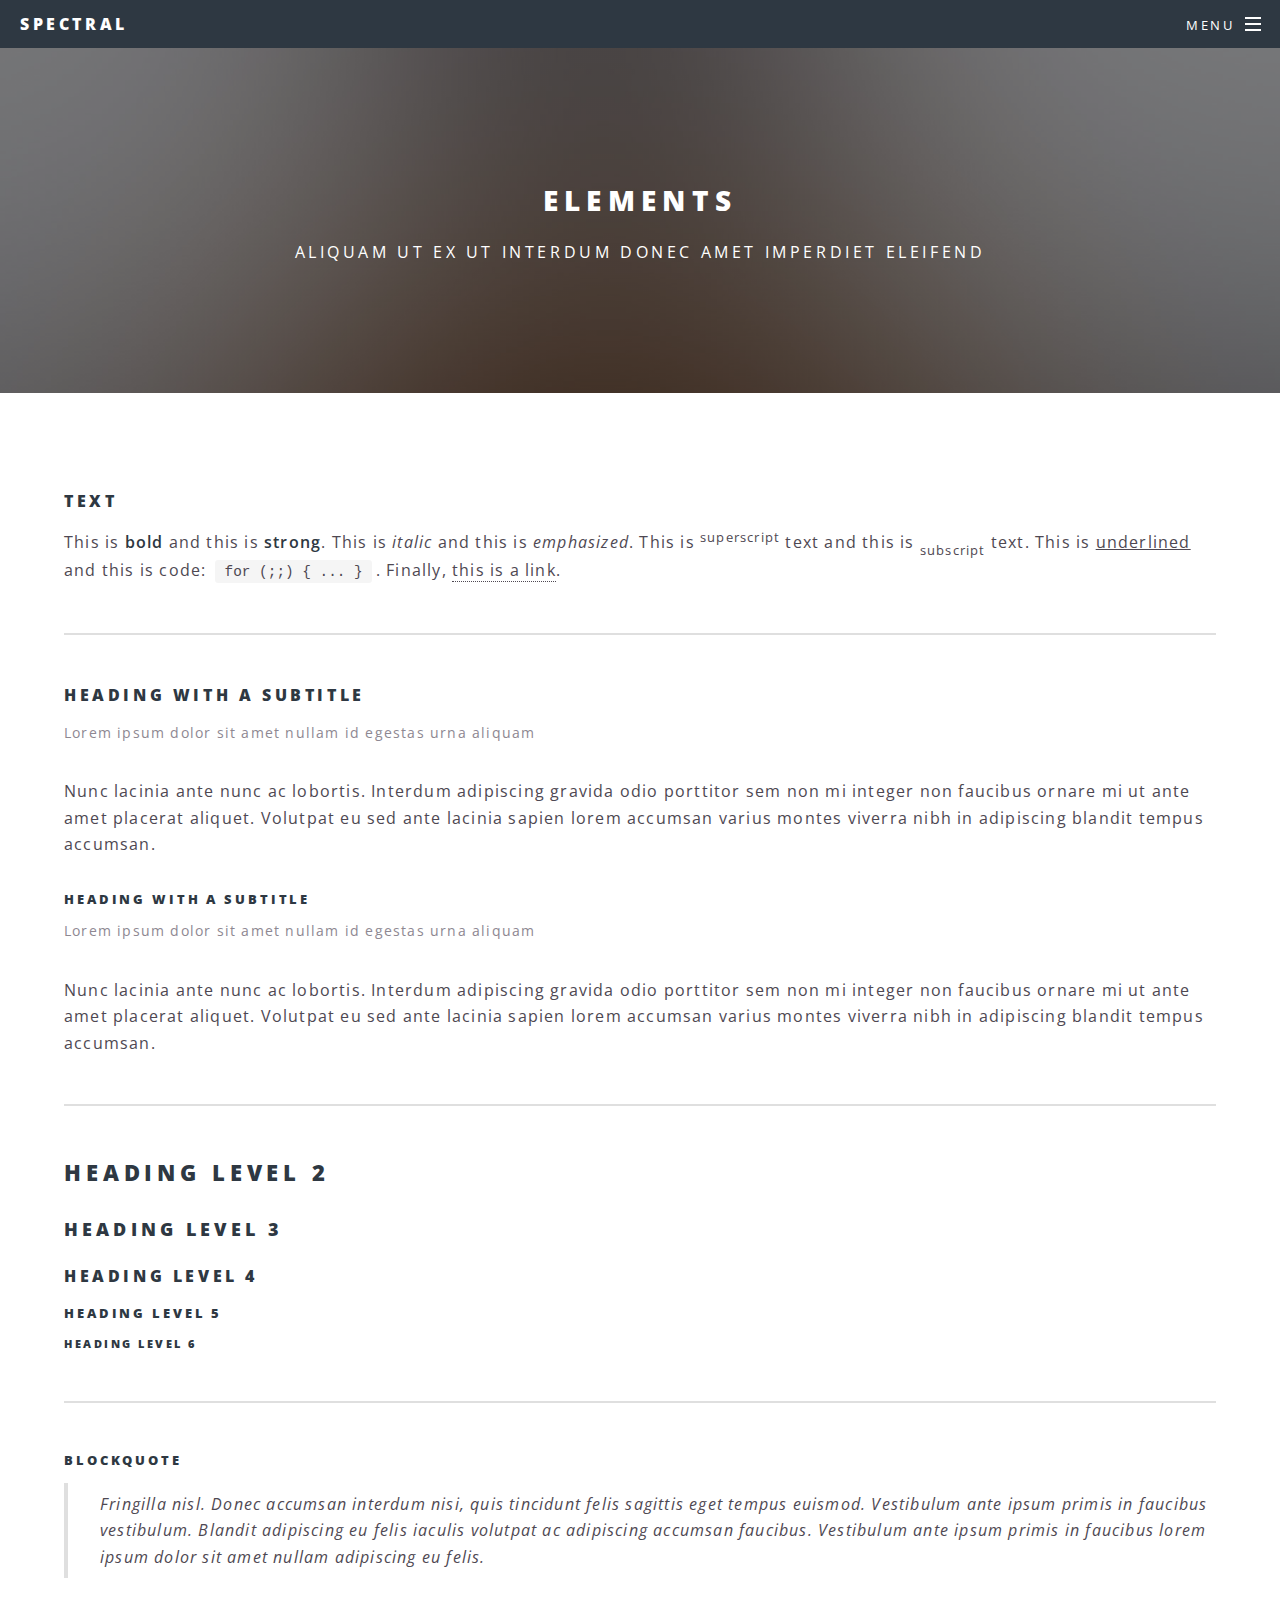
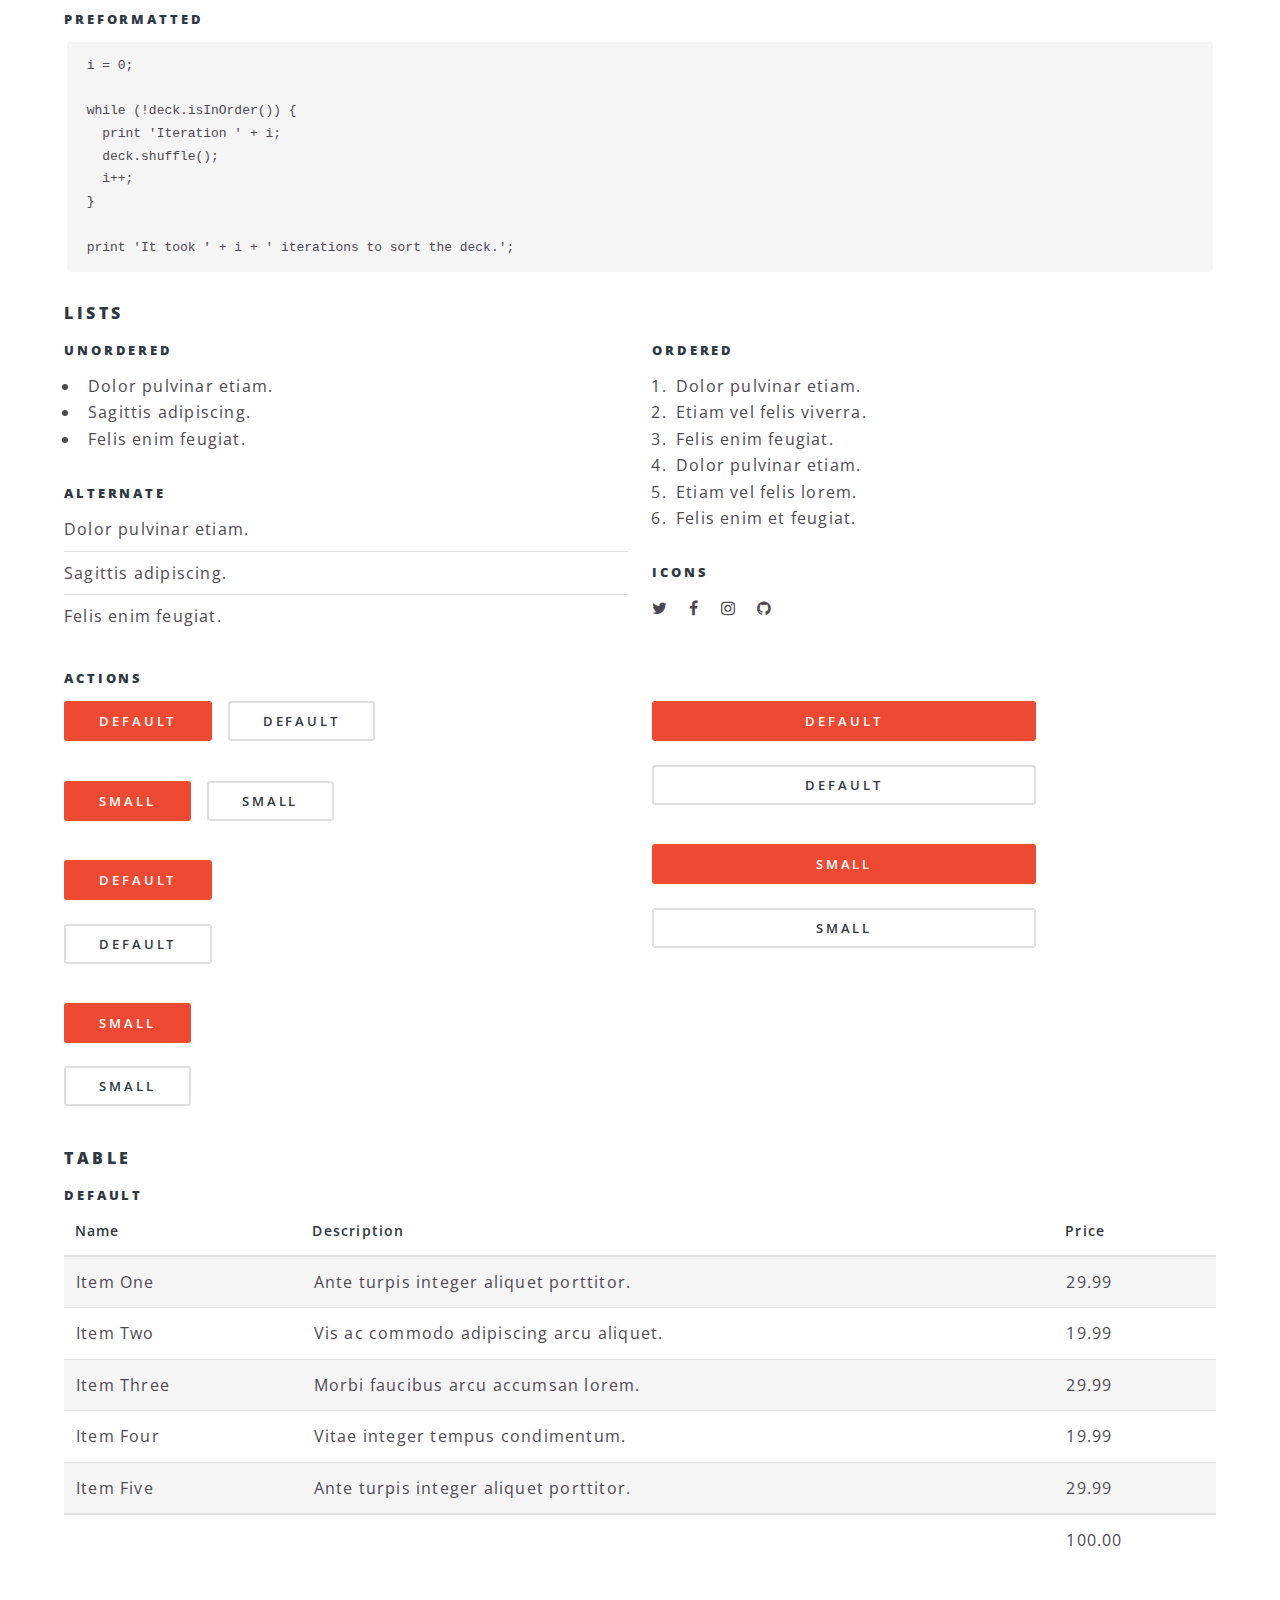
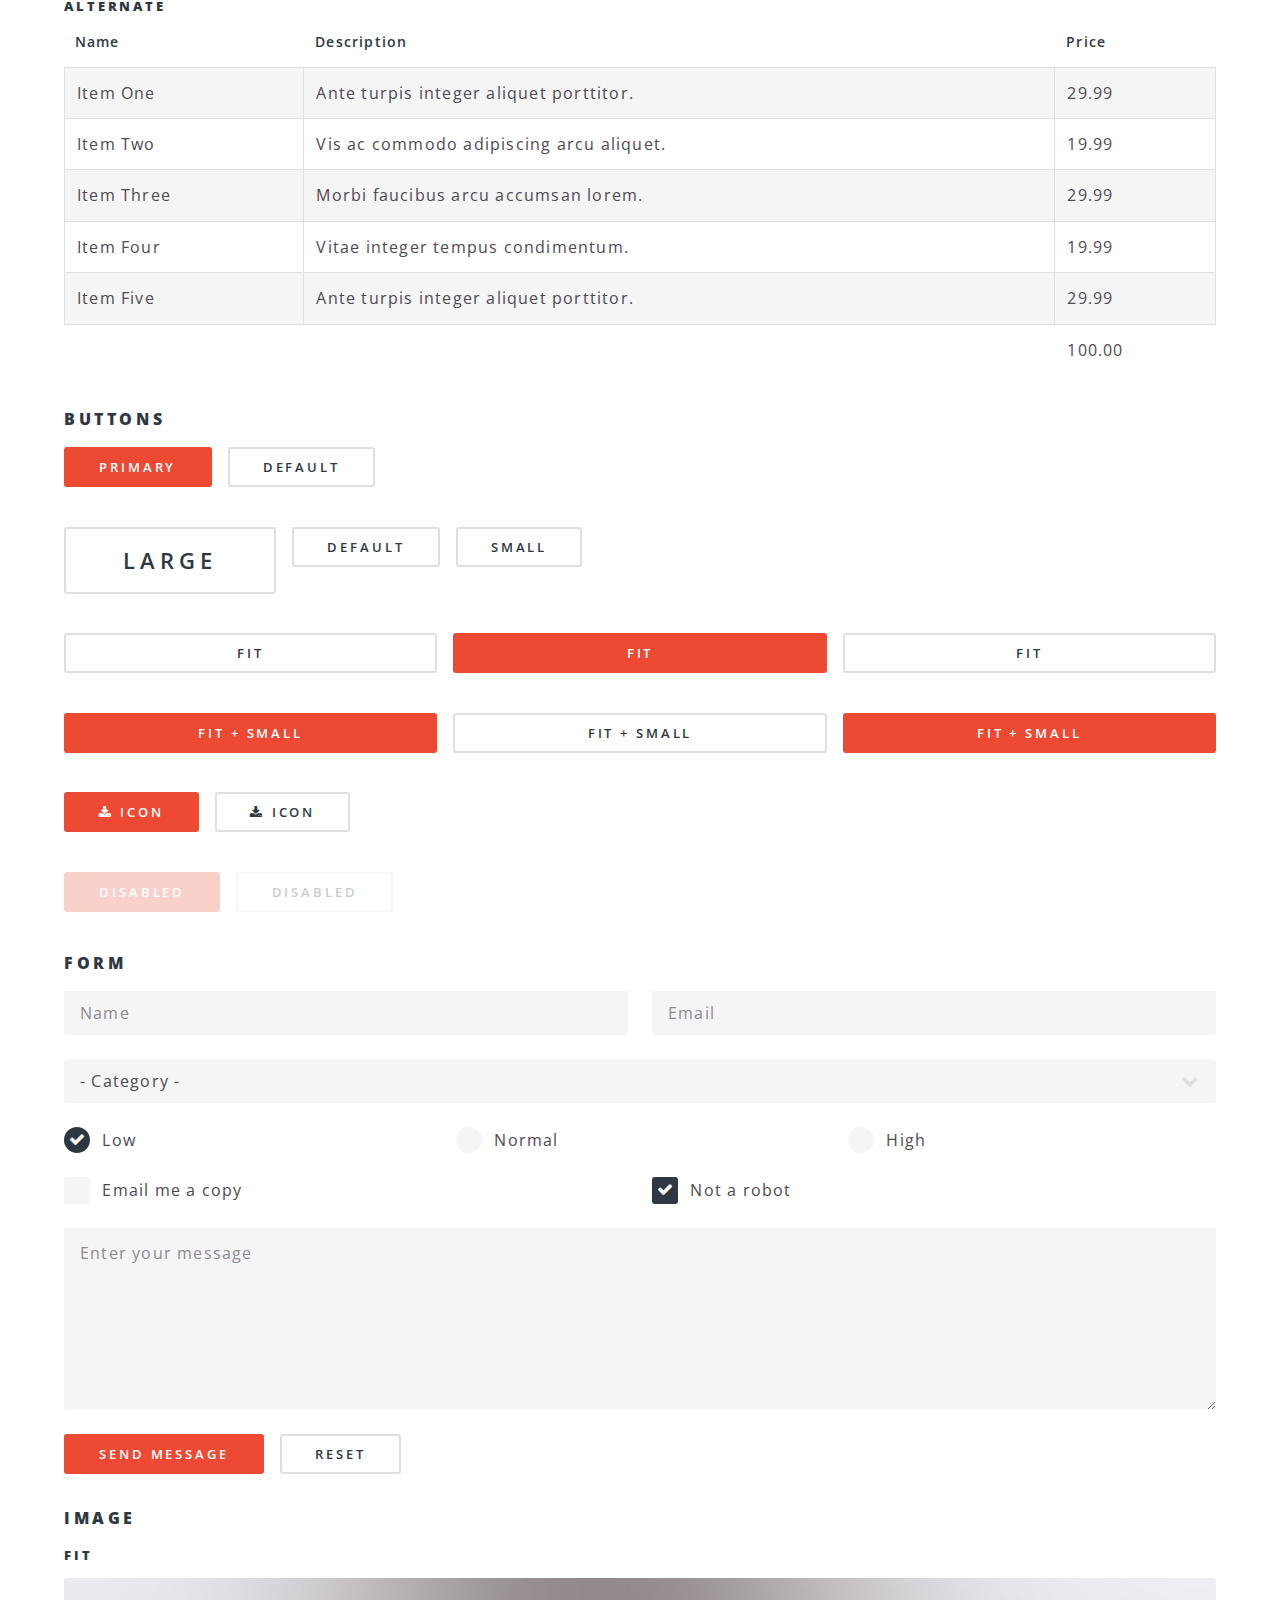
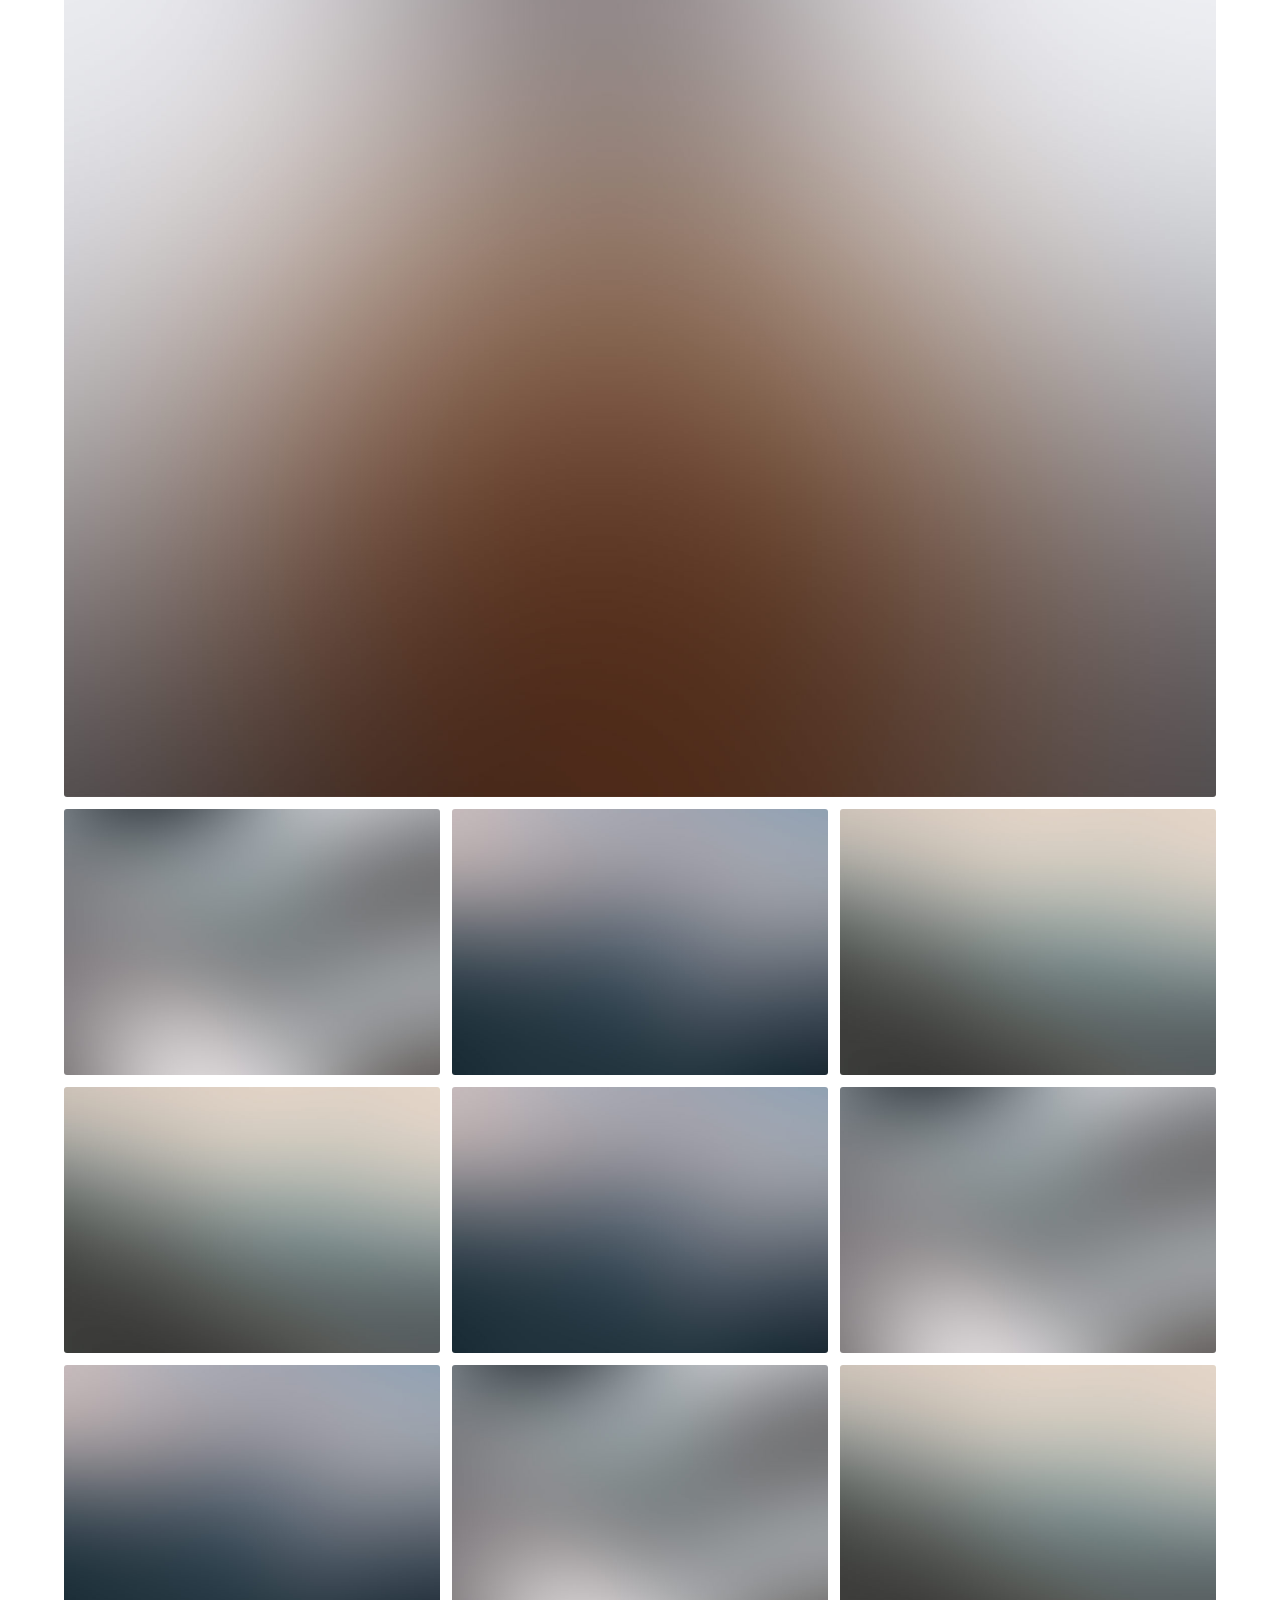
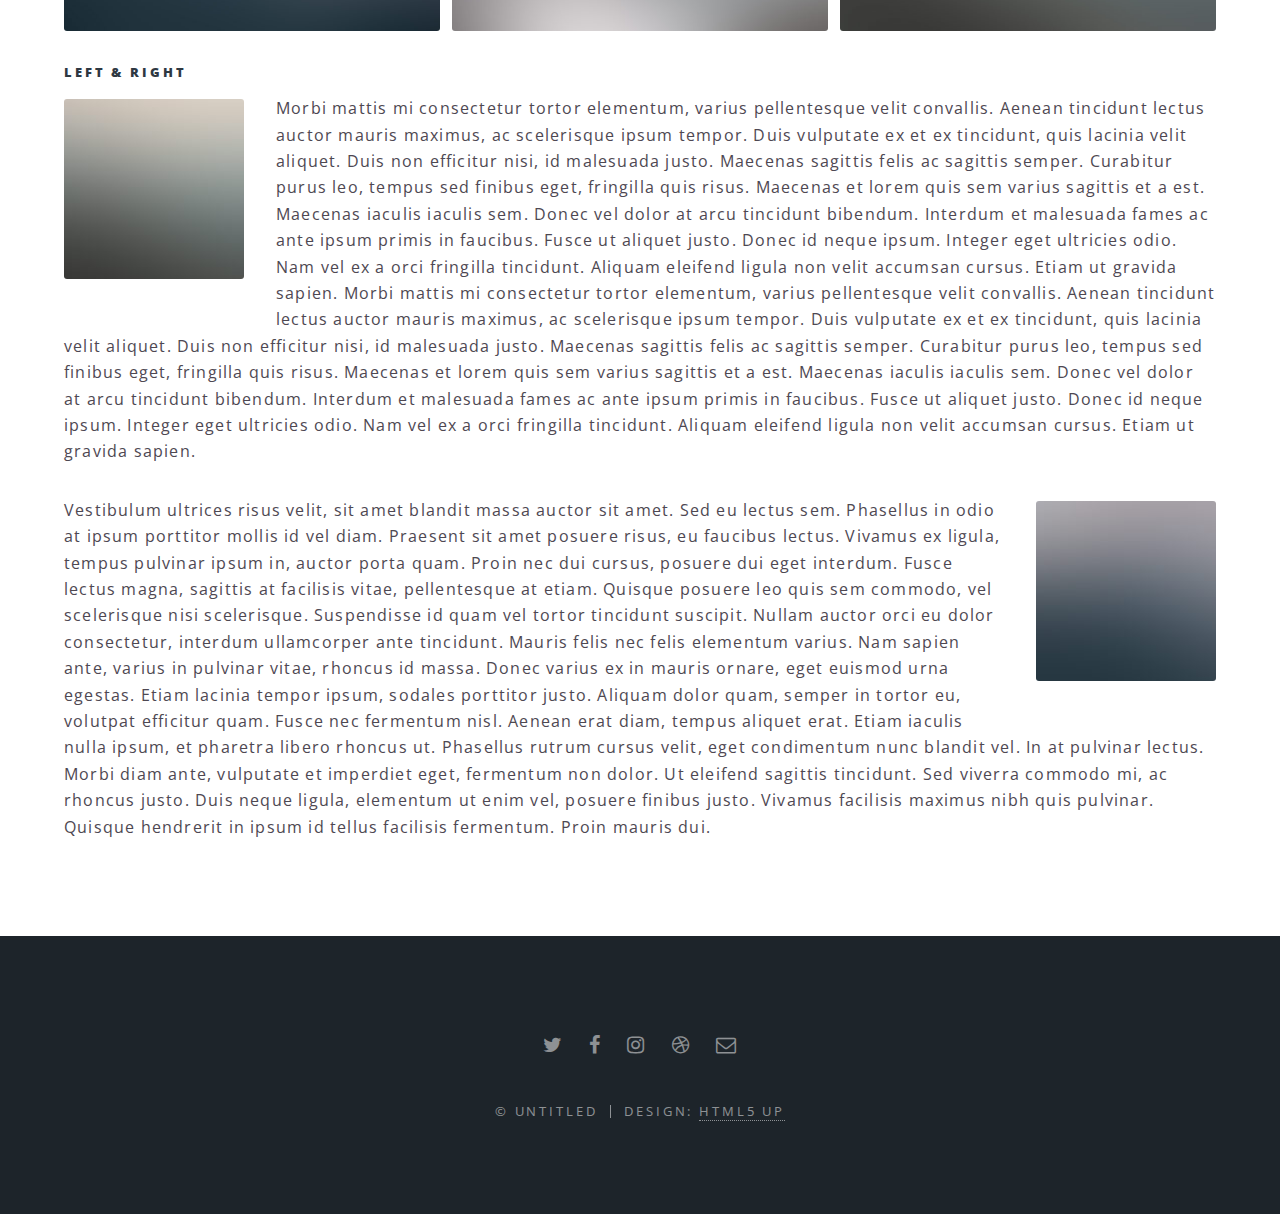
==== elements.html @ 2aa91a44 "Opened HTML with VS. Lol why did I do this" ====
<!DOCTYPE HTML>
<!--
	Spectral by HTML5 UP
	html5up.net | @ajlkn
	Free for personal and commercial use under the CCA 3.0 license (html5up.net/license)
-->
<html>
	<head>
		<title>Elements - Spectral by HTML5 UP</title>
		<meta charset="utf-8" />
		<meta name="viewport" content="width=device-width, initial-scale=1, user-scalable=no" />
		<link rel="stylesheet" href="assets/css/main.css" />
		<noscript><link rel="stylesheet" href="assets/css/noscript.css" /></noscript>
	</head>
	<body class="is-preload">

		<!-- Page Wrapper -->
			<div id="page-wrapper">

				<!-- Header -->
					<header id="header">
						<h1><a href="index.html">Spectral</a></h1>
						<nav id="nav">
							<ul>
								<li class="special">
									<a href="#menu" class="menuToggle"><span>Menu</span></a>
									<div id="menu">
										<ul>
											<li><a href="index.html">Home</a></li>
											<li><a href="generic.html">Generic</a></li>
											<li><a href="elements.html">Elements</a></li>
											<li><a href="#">Sign Up</a></li>
											<li><a href="#">Log In</a></li>
										</ul>
									</div>
								</li>
							</ul>
						</nav>
					</header>

				<!-- Main -->
					<article id="main">
						<header>
							<h2>Elements</h2>
							<p>Aliquam ut ex ut interdum donec amet imperdiet eleifend</p>
						</header>
						<section class="wrapper style5">
							<div class="inner">

								<section>
									<h4>Text</h4>
									<p>This is <b>bold</b> and this is <strong>strong</strong>. This is <i>italic</i> and this is <em>emphasized</em>.
									This is <sup>superscript</sup> text and this is <sub>subscript</sub> text.
									This is <u>underlined</u> and this is code: <code>for (;;) { ... }</code>. Finally, <a href="#">this is a link</a>.</p>
									<hr />
									<header>
										<h4>Heading with a Subtitle</h4>
										<p>Lorem ipsum dolor sit amet nullam id egestas urna aliquam</p>
									</header>
									<p>Nunc lacinia ante nunc ac lobortis. Interdum adipiscing gravida odio porttitor sem non mi integer non faucibus ornare mi ut ante amet placerat aliquet. Volutpat eu sed ante lacinia sapien lorem accumsan varius montes viverra nibh in adipiscing blandit tempus accumsan.</p>
									<header>
										<h5>Heading with a Subtitle</h5>
										<p>Lorem ipsum dolor sit amet nullam id egestas urna aliquam</p>
									</header>
									<p>Nunc lacinia ante nunc ac lobortis. Interdum adipiscing gravida odio porttitor sem non mi integer non faucibus ornare mi ut ante amet placerat aliquet. Volutpat eu sed ante lacinia sapien lorem accumsan varius montes viverra nibh in adipiscing blandit tempus accumsan.</p>
									<hr />
									<h2>Heading Level 2</h2>
									<h3>Heading Level 3</h3>
									<h4>Heading Level 4</h4>
									<h5>Heading Level 5</h5>
									<h6>Heading Level 6</h6>
									<hr />
									<h5>Blockquote</h5>
									<blockquote>Fringilla nisl. Donec accumsan interdum nisi, quis tincidunt felis sagittis eget tempus euismod. Vestibulum ante ipsum primis in faucibus vestibulum. Blandit adipiscing eu felis iaculis volutpat ac adipiscing accumsan faucibus. Vestibulum ante ipsum primis in faucibus lorem ipsum dolor sit amet nullam adipiscing eu felis.</blockquote>
									<h5>Preformatted</h5>
									<pre><code>i = 0;

while (!deck.isInOrder()) {
  print 'Iteration ' + i;
  deck.shuffle();
  i++;
}

print 'It took ' + i + ' iterations to sort the deck.';</code></pre>
								</section>

								<section>
									<h4>Lists</h4>
									<div class="row">
										<div class="col-6 col-12-medium">
											<h5>Unordered</h5>
											<ul>
												<li>Dolor pulvinar etiam.</li>
												<li>Sagittis adipiscing.</li>
												<li>Felis enim feugiat.</li>
											</ul>
											<h5>Alternate</h5>
											<ul class="alt">
												<li>Dolor pulvinar etiam.</li>
												<li>Sagittis adipiscing.</li>
												<li>Felis enim feugiat.</li>
											</ul>
										</div>
										<div class="col-6 col-12-medium">
											<h5>Ordered</h5>
											<ol>
												<li>Dolor pulvinar etiam.</li>
												<li>Etiam vel felis viverra.</li>
												<li>Felis enim feugiat.</li>
												<li>Dolor pulvinar etiam.</li>
												<li>Etiam vel felis lorem.</li>
												<li>Felis enim et feugiat.</li>
											</ol>
											<h5>Icons</h5>
											<ul class="icons">
												<li><a href="#" class="icon fa-twitter"><span class="label">Twitter</span></a></li>
												<li><a href="#" class="icon fa-facebook"><span class="label">Facebook</span></a></li>
												<li><a href="#" class="icon fa-instagram"><span class="label">Instagram</span></a></li>
												<li><a href="#" class="icon fa-github"><span class="label">Github</span></a></li>
											</ul>
										</div>
									</div>
									<h5>Actions</h5>
									<div class="row">
										<div class="col-6 col-12-medium">
											<ul class="actions">
												<li><a href="#" class="button primary">Default</a></li>
												<li><a href="#" class="button">Default</a></li>
											</ul>
											<ul class="actions small">
												<li><a href="#" class="button primary small">Small</a></li>
												<li><a href="#" class="button small">Small</a></li>
											</ul>
											<ul class="actions stacked">
												<li><a href="#" class="button primary">Default</a></li>
												<li><a href="#" class="button">Default</a></li>
											</ul>
											<ul class="actions stacked">
												<li><a href="#" class="button primary small">Small</a></li>
												<li><a href="#" class="button small">Small</a></li>
											</ul>
										</div>
										<div class="col-6 col-12-medium">
											<ul class="actions stacked">
												<li><a href="#" class="button primary fit">Default</a></li>
												<li><a href="#" class="button fit">Default</a></li>
											</ul>
											<ul class="actions stacked">
												<li><a href="#" class="button primary small fit">Small</a></li>
												<li><a href="#" class="button small fit">Small</a></li>
											</ul>
										</div>
									</div>
								</section>

								<section>
									<h4>Table</h4>
									<h5>Default</h5>
									<div class="table-wrapper">
										<table>
											<thead>
												<tr>
													<th>Name</th>
													<th>Description</th>
													<th>Price</th>
												</tr>
											</thead>
											<tbody>
												<tr>
													<td>Item One</td>
													<td>Ante turpis integer aliquet porttitor.</td>
													<td>29.99</td>
												</tr>
												<tr>
													<td>Item Two</td>
													<td>Vis ac commodo adipiscing arcu aliquet.</td>
													<td>19.99</td>
												</tr>
												<tr>
													<td>Item Three</td>
													<td> Morbi faucibus arcu accumsan lorem.</td>
													<td>29.99</td>
												</tr>
												<tr>
													<td>Item Four</td>
													<td>Vitae integer tempus condimentum.</td>
													<td>19.99</td>
												</tr>
												<tr>
													<td>Item Five</td>
													<td>Ante turpis integer aliquet porttitor.</td>
													<td>29.99</td>
												</tr>
											</tbody>
											<tfoot>
												<tr>
													<td colspan="2"></td>
													<td>100.00</td>
												</tr>
											</tfoot>
										</table>
									</div>

									<h5>Alternate</h5>
									<div class="table-wrapper">
										<table class="alt">
											<thead>
												<tr>
													<th>Name</th>
													<th>Description</th>
													<th>Price</th>
												</tr>
											</thead>
											<tbody>
												<tr>
													<td>Item One</td>
													<td>Ante turpis integer aliquet porttitor.</td>
													<td>29.99</td>
												</tr>
												<tr>
													<td>Item Two</td>
													<td>Vis ac commodo adipiscing arcu aliquet.</td>
													<td>19.99</td>
												</tr>
												<tr>
													<td>Item Three</td>
													<td> Morbi faucibus arcu accumsan lorem.</td>
													<td>29.99</td>
												</tr>
												<tr>
													<td>Item Four</td>
													<td>Vitae integer tempus condimentum.</td>
													<td>19.99</td>
												</tr>
												<tr>
													<td>Item Five</td>
													<td>Ante turpis integer aliquet porttitor.</td>
													<td>29.99</td>
												</tr>
											</tbody>
											<tfoot>
												<tr>
													<td colspan="2"></td>
													<td>100.00</td>
												</tr>
											</tfoot>
										</table>
									</div>
								</section>

								<section>
									<h4>Buttons</h4>
									<ul class="actions">
										<li><a href="#" class="button primary">Primary</a></li>
										<li><a href="#" class="button">Default</a></li>
									</ul>
									<ul class="actions">
										<li><a href="#" class="button large">Large</a></li>
										<li><a href="#" class="button">Default</a></li>
										<li><a href="#" class="button small">Small</a></li>
									</ul>
									<ul class="actions fit">
										<li><a href="#" class="button fit">Fit</a></li>
										<li><a href="#" class="button primary fit">Fit</a></li>
										<li><a href="#" class="button fit">Fit</a></li>
									</ul>
									<ul class="actions fit small">
										<li><a href="#" class="button primary fit small">Fit + Small</a></li>
										<li><a href="#" class="button fit small">Fit + Small</a></li>
										<li><a href="#" class="button primary fit small">Fit + Small</a></li>
									</ul>
									<ul class="actions">
										<li><a href="#" class="button primary icon fa-download">Icon</a></li>
										<li><a href="#" class="button icon fa-download">Icon</a></li>
									</ul>
									<ul class="actions">
										<li><span class="button primary disabled">Disabled</span></li>
										<li><span class="button disabled">Disabled</span></li>
									</ul>
								</section>

								<section>
									<h4>Form</h4>
									<form method="post" action="#">
										<div class="row gtr-uniform">
											<div class="col-6 col-12-xsmall">
												<input type="text" name="demo-name" id="demo-name" value="" placeholder="Name" />
											</div>
											<div class="col-6 col-12-xsmall">
												<input type="email" name="demo-email" id="demo-email" value="" placeholder="Email" />
											</div>
											<div class="col-12">
												<select name="demo-category" id="demo-category">
													<option value="">- Category -</option>
													<option value="1">Manufacturing</option>
													<option value="1">Shipping</option>
													<option value="1">Administration</option>
													<option value="1">Human Resources</option>
												</select>
											</div>
											<div class="col-4 col-12-small">
												<input type="radio" id="demo-priority-low" name="demo-priority" checked>
												<label for="demo-priority-low">Low</label>
											</div>
											<div class="col-4 col-12-small">
												<input type="radio" id="demo-priority-normal" name="demo-priority">
												<label for="demo-priority-normal">Normal</label>
											</div>
											<div class="col-4 col-12-small">
												<input type="radio" id="demo-priority-high" name="demo-priority">
												<label for="demo-priority-high">High</label>
											</div>
											<div class="col-6 col-12-small">
												<input type="checkbox" id="demo-copy" name="demo-copy">
												<label for="demo-copy">Email me a copy</label>
											</div>
											<div class="col-6 col-12-small">
												<input type="checkbox" id="demo-human" name="demo-human" checked>
												<label for="demo-human">Not a robot</label>
											</div>
											<div class="col-12">
												<textarea name="demo-message" id="demo-message" placeholder="Enter your message" rows="6"></textarea>
											</div>
											<div class="col-12">
												<ul class="actions">
													<li><input type="submit" value="Send Message" class="primary" /></li>
													<li><input type="reset" value="Reset" /></li>
												</ul>
											</div>
										</div>
									</form>
								</section>

								<section>
									<h4>Image</h4>
									<h5>Fit</h5>
									<div class="box alt">
										<div class="row gtr-50 gtr-uniform">
											<div class="col-12"><span class="image fit"><img src="images/banner.jpg" alt="" /></span></div>
											<div class="col-4"><span class="image fit"><img src="images/pic01.jpg" alt="" /></span></div>
											<div class="col-4"><span class="image fit"><img src="images/pic02.jpg" alt="" /></span></div>
											<div class="col-4"><span class="image fit"><img src="images/pic03.jpg" alt="" /></span></div>
											<div class="col-4"><span class="image fit"><img src="images/pic03.jpg" alt="" /></span></div>
											<div class="col-4"><span class="image fit"><img src="images/pic02.jpg" alt="" /></span></div>
											<div class="col-4"><span class="image fit"><img src="images/pic01.jpg" alt="" /></span></div>
											<div class="col-4"><span class="image fit"><img src="images/pic02.jpg" alt="" /></span></div>
											<div class="col-4"><span class="image fit"><img src="images/pic01.jpg" alt="" /></span></div>
											<div class="col-4"><span class="image fit"><img src="images/pic03.jpg" alt="" /></span></div>
										</div>
									</div>
									<h5>Left &amp; Right</h5>
									<p><span class="image left"><img src="images/pic04.jpg" alt="" /></span>Morbi mattis mi consectetur tortor elementum, varius pellentesque velit convallis. Aenean tincidunt lectus auctor mauris maximus, ac scelerisque ipsum tempor. Duis vulputate ex et ex tincidunt, quis lacinia velit aliquet. Duis non efficitur nisi, id malesuada justo. Maecenas sagittis felis ac sagittis semper. Curabitur purus leo, tempus sed finibus eget, fringilla quis risus. Maecenas et lorem quis sem varius sagittis et a est. Maecenas iaculis iaculis sem. Donec vel dolor at arcu tincidunt bibendum. Interdum et malesuada fames ac ante ipsum primis in faucibus. Fusce ut aliquet justo. Donec id neque ipsum. Integer eget ultricies odio. Nam vel ex a orci fringilla tincidunt. Aliquam eleifend ligula non velit accumsan cursus. Etiam ut gravida sapien. Morbi mattis mi consectetur tortor elementum, varius pellentesque velit convallis. Aenean tincidunt lectus auctor mauris maximus, ac scelerisque ipsum tempor. Duis vulputate ex et ex tincidunt, quis lacinia velit aliquet. Duis non efficitur nisi, id malesuada justo. Maecenas sagittis felis ac sagittis semper. Curabitur purus leo, tempus sed finibus eget, fringilla quis risus. Maecenas et lorem quis sem varius sagittis et a est. Maecenas iaculis iaculis sem. Donec vel dolor at arcu tincidunt bibendum. Interdum et malesuada fames ac ante ipsum primis in faucibus. Fusce ut aliquet justo. Donec id neque ipsum. Integer eget ultricies odio. Nam vel ex a orci fringilla tincidunt. Aliquam eleifend ligula non velit accumsan cursus. Etiam ut gravida sapien.</p>
									<p><span class="image right"><img src="images/pic05.jpg" alt="" /></span>Vestibulum ultrices risus velit, sit amet blandit massa auctor sit amet. Sed eu lectus sem. Phasellus in odio at ipsum porttitor mollis id vel diam. Praesent sit amet posuere risus, eu faucibus lectus. Vivamus ex ligula, tempus pulvinar ipsum in, auctor porta quam. Proin nec dui cursus, posuere dui eget interdum. Fusce lectus magna, sagittis at facilisis vitae, pellentesque at etiam. Quisque posuere leo quis sem commodo, vel scelerisque nisi scelerisque. Suspendisse id quam vel tortor tincidunt suscipit. Nullam auctor orci eu dolor consectetur, interdum ullamcorper ante tincidunt. Mauris felis nec felis elementum varius. Nam sapien ante, varius in pulvinar vitae, rhoncus id massa. Donec varius ex in mauris ornare, eget euismod urna egestas. Etiam lacinia tempor ipsum, sodales porttitor justo. Aliquam dolor quam, semper in tortor eu, volutpat efficitur quam. Fusce nec fermentum nisl. Aenean erat diam, tempus aliquet erat. Etiam iaculis nulla ipsum, et pharetra libero rhoncus ut. Phasellus rutrum cursus velit, eget condimentum nunc blandit vel. In at pulvinar lectus. Morbi diam ante, vulputate et imperdiet eget, fermentum non dolor. Ut eleifend sagittis tincidunt. Sed viverra commodo mi, ac rhoncus justo. Duis neque ligula, elementum ut enim vel, posuere finibus justo. Vivamus facilisis maximus nibh quis pulvinar. Quisque hendrerit in ipsum id tellus facilisis fermentum. Proin mauris dui.</p>
								</section>

							</div>
						</section>
					</article>

				<!-- Footer -->
					<footer id="footer">
						<ul class="icons">
							<li><a href="#" class="icon fa-twitter"><span class="label">Twitter</span></a></li>
							<li><a href="#" class="icon fa-facebook"><span class="label">Facebook</span></a></li>
							<li><a href="#" class="icon fa-instagram"><span class="label">Instagram</span></a></li>
							<li><a href="#" class="icon fa-dribbble"><span class="label">Dribbble</span></a></li>
							<li><a href="#" class="icon fa-envelope-o"><span class="label">Email</span></a></li>
						</ul>
						<ul class="copyright">
							<li>&copy; Untitled</li><li>Design: <a href="http://html5up.net">HTML5 UP</a></li>
						</ul>
					</footer>

			</div>

		<!-- Scripts -->
			<script src="assets/js/jquery.min.js"></script>
			<script src="assets/js/jquery.scrollex.min.js"></script>
			<script src="assets/js/jquery.scrolly.min.js"></script>
			<script src="assets/js/browser.min.js"></script>
			<script src="assets/js/breakpoints.min.js"></script>
			<script src="assets/js/util.js"></script>
			<script src="assets/js/main.js"></script>

	</body>
</html>
---- assets/css/main.css ----
@import url(font-awesome.min.css);
@import url("https://fonts.googleapis.com/css?family=Open+Sans:400,400italic,600,600italic,800,800italic");

/*
	Spectral by HTML5 UP
	html5up.net | @ajlkn
	Free for personal and commercial use under the CCA 3.0 license (html5up.net/license)
*/

html, body, div, span, applet, object,
iframe, h1, h2, h3, h4, h5, h6, p, blockquote,
pre, a, abbr, acronym, address, big, cite,
code, del, dfn, em, img, ins, kbd, q, s, samp,
small, strike, strong, sub, sup, tt, var, b,
u, i, center, dl, dt, dd, ol, ul, li, fieldset,
form, label, legend, table, caption, tbody,
tfoot, thead, tr, th, td, article, aside,
canvas, details, embed, figure, figcaption,
footer, header, hgroup, menu, nav, output, ruby,
section, summary, time, mark, audio, video {
	margin: 0;
	padding: 0;
	border: 0;
	font-size: 100%;
	font: inherit;
	vertical-align: baseline;}

article, aside, details, figcaption, figure,
footer, header, hgroup, menu, nav, section {
	display: block;}

body {
	line-height: 1;
}

ol, ul {
	list-style: none;
}

blockquote, q {
	quotes: none;
}

	blockquote:before, blockquote:after, q:before, q:after {
		content: '';
		content: none;
	}

table {
	border-collapse: collapse;
	border-spacing: 0;
}

body {
	-webkit-text-size-adjust: none;
}

mark {
	background-color: transparent;
	color: inherit;
}

input::-moz-focus-inner {
	border: 0;
	padding: 0;
}

input, select, textarea {
	-moz-appearance: none;
	-webkit-appearance: none;
	-ms-appearance: none;
	appearance: none;
}

/* Basic */

	@-ms-viewport {
		width: device-width;
	}

	html {
		box-sizing: border-box;
	}

	*, *:before, *:after {
		box-sizing: inherit;
	}

	body {
		background: #2e3842;
	}

		body.is-preload *, body.is-preload *:before, body.is-preload *:after {
			-moz-animation: none !important;
			-webkit-animation: none !important;
			-ms-animation: none !important;
			animation: none !important;
			-moz-transition: none !important;
			-webkit-transition: none !important;
			-ms-transition: none !important;
			transition: none !important;
		}

	body, input, select, textarea {
		color: #fff;
		font-family: "Open Sans", Helvetica, sans-serif;
		font-size: 15pt;
		font-weight: 400;
		letter-spacing: 0.075em;
		line-height: 1.65em;
	}

		@media screen and (max-width: 1680px) {

			body, input, select, textarea {
				font-size: 13pt;
			}

		}

		@media screen and (max-width: 1280px) {

			body, input, select, textarea {
				font-size: 12pt;
			}

		}

		@media screen and (max-width: 736px) {

			body, input, select, textarea {
				font-size: 11pt;
				letter-spacing: 0.0375em;
			}

		}

	a {
		-moz-transition: color 0.2s ease, border-bottom-color 0.2s ease;
		-webkit-transition: color 0.2s ease, border-bottom-color 0.2s ease;
		-ms-transition: color 0.2s ease, border-bottom-color 0.2s ease;
		transition: color 0.2s ease, border-bottom-color 0.2s ease;
		border-bottom: dotted 1px;
		color: inherit;
		text-decoration: none;
	}

		a:hover {
			border-bottom-color: transparent;
		}

	strong, b {
		color: #fff;
		font-weight: 600;
	}

	em, i {
		font-style: italic;
	}

	p {
		margin: 0 0 2em 0;
	}

	h1, h2, h3, h4, h5, h6 {
		color: #fff;
		font-weight: 800;
		letter-spacing: 0.225em;
		line-height: 1em;
		margin: 0 0 1em 0;
		text-transform: uppercase;
	}

		h1 a, h2 a, h3 a, h4 a, h5 a, h6 a {
			color: inherit;
			text-decoration: none;
		}

	h2 {
		font-size: 1.35em;
		line-height: 1.75em;
	}

		@media screen and (max-width: 736px) {

			h2 {
				font-size: 1.1em;
				line-height: 1.65em;
			}

		}

	h3 {
		font-size: 1.15em;
		line-height: 1.75em;
	}

		@media screen and (max-width: 736px) {

			h3 {
				font-size: 1em;
				line-height: 1.65em;
			}

		}

	h4 {
		font-size: 1em;
		line-height: 1.5em;
	}

	h5 {
		font-size: 0.8em;
		line-height: 1.5em;
	}

	h6 {
		font-size: 0.7em;
		line-height: 1.5em;
	}

	sub {
		font-size: 0.8em;
		position: relative;
		top: 0.5em;
	}

	sup {
		font-size: 0.8em;
		position: relative;
		top: -0.5em;
	}

	hr {
		border: 0;
		border-bottom: solid 2px #fff;
		margin: 3em 0;
	}

		hr.major {
			margin: 4.5em 0;
		}

	blockquote {
		border-left: solid 4px #fff;
		font-style: italic;
		margin: 0 0 2em 0;
		padding: 0.5em 0 0.5em 2em;
	}

	code {
		background: rgba(144, 144, 144, 0.25);
		border-radius: 3px;
		font-family: "Courier New", monospace;
		font-size: 0.9em;
		letter-spacing: 0;
		margin: 0 0.25em;
		padding: 0.25em 0.65em;
	}

	pre {
		-webkit-overflow-scrolling: touch;
		font-family: "Courier New", monospace;
		font-size: 0.9em;
		margin: 0 0 2em 0;
	}

		pre code {
			display: block;
			line-height: 1.75em;
			padding: 1em 1.5em;
			overflow-x: auto;
		}

	.align-left {
		text-align: left;
	}

	.align-center {
		text-align: center;
	}

	.align-right {
		text-align: right;
	}

/* Row */

	.row {
		display: flex;
		flex-wrap: wrap;
		box-sizing: border-box;
		align-items: stretch;
	}

		.row > * {
			box-sizing: border-box;
		}

		.row.gtr-uniform > * > :last-child {
			margin-bottom: 0;
		}

		.row.aln-left {
			justify-content: flex-start;
		}

		.row.aln-center {
			justify-content: center;
		}

		.row.aln-right {
			justify-content: flex-end;
		}

		.row.aln-top {
			align-items: flex-start;
		}

		.row.aln-middle {
			align-items: center;
		}

		.row.aln-bottom {
			align-items: flex-end;
		}

		.row > .imp {
			order: -1;
		}

		.row > .col-1 {
			width: 8.3333333333%;
		}

		.row > .off-1 {
			margin-left: 8.3333333333%;
		}

		.row > .col-2 {
			width: 16.6666666667%;
		}

		.row > .off-2 {
			margin-left: 16.6666666667%;
		}

		.row > .col-3 {
			width: 25%;
		}

		.row > .off-3 {
			margin-left: 25%;
		}

		.row > .col-4 {
			width: 33.3333333333%;
		}

		.row > .off-4 {
			margin-left: 33.3333333333%;
		}

		.row > .col-5 {
			width: 41.6666666667%;
		}

		.row > .off-5 {
			margin-left: 41.6666666667%;
		}

		.row > .col-6 {
			width: 50%;
		}

		.row > .off-6 {
			margin-left: 50%;
		}

		.row > .col-7 {
			width: 58.3333333333%;
		}

		.row > .off-7 {
			margin-left: 58.3333333333%;
		}

		.row > .col-8 {
			width: 66.6666666667%;
		}

		.row > .off-8 {
			margin-left: 66.6666666667%;
		}

		.row > .col-9 {
			width: 75%;
		}

		.row > .off-9 {
			margin-left: 75%;
		}

		.row > .col-10 {
			width: 83.3333333333%;
		}

		.row > .off-10 {
			margin-left: 83.3333333333%;
		}

		.row > .col-11 {
			width: 91.6666666667%;
		}

		.row > .off-11 {
			margin-left: 91.6666666667%;
		}

		.row > .col-12 {
			width: 100%;
		}

		.row > .off-12 {
			margin-left: 100%;
		}

		.row.gtr-0 {
			margin-top: 0;
			margin-left: 0em;
		}

			.row.gtr-0 > * {
				padding: 0 0 0 0em;
			}

			.row.gtr-0.gtr-uniform {
				margin-top: 0em;
			}

				.row.gtr-0.gtr-uniform > * {
					padding-top: 0em;
				}

		.row.gtr-25 {
			margin-top: 0;
			margin-left: -0.375em;
		}

			.row.gtr-25 > * {
				padding: 0 0 0 0.375em;
			}

			.row.gtr-25.gtr-uniform {
				margin-top: -0.375em;
			}

				.row.gtr-25.gtr-uniform > * {
					padding-top: 0.375em;
				}

		.row.gtr-50 {
			margin-top: 0;
			margin-left: -0.75em;
		}

			.row.gtr-50 > * {
				padding: 0 0 0 0.75em;
			}

			.row.gtr-50.gtr-uniform {
				margin-top: -0.75em;
			}

				.row.gtr-50.gtr-uniform > * {
					padding-top: 0.75em;
				}

		.row {
			margin-top: 0;
			margin-left: -1.5em;
		}

			.row > * {
				padding: 0 0 0 1.5em;
			}

			.row.gtr-uniform {
				margin-top: -1.5em;
			}

				.row.gtr-uniform > * {
					padding-top: 1.5em;
				}

		.row.gtr-150 {
			margin-top: 0;
			margin-left: -2.25em;
		}

			.row.gtr-150 > * {
				padding: 0 0 0 2.25em;
			}

			.row.gtr-150.gtr-uniform {
				margin-top: -2.25em;
			}

				.row.gtr-150.gtr-uniform > * {
					padding-top: 2.25em;
				}

		.row.gtr-200 {
			margin-top: 0;
			margin-left: -3em;
		}

			.row.gtr-200 > * {
				padding: 0 0 0 3em;
			}

			.row.gtr-200.gtr-uniform {
				margin-top: -3em;
			}

				.row.gtr-200.gtr-uniform > * {
					padding-top: 3em;
				}

		@media screen and (max-width: 1680px) {

			.row {
				display: flex;
				flex-wrap: wrap;
				box-sizing: border-box;
				align-items: stretch;
			}

				.row > * {
					box-sizing: border-box;
				}

				.row.gtr-uniform > * > :last-child {
					margin-bottom: 0;
				}

				.row.aln-left {
					justify-content: flex-start;
				}

				.row.aln-center {
					justify-content: center;
				}

				.row.aln-right {
					justify-content: flex-end;
				}

				.row.aln-top {
					align-items: flex-start;
				}

				.row.aln-middle {
					align-items: center;
				}

				.row.aln-bottom {
					align-items: flex-end;
				}

				.row > .imp-xlarge {
					order: -1;
				}

				.row > .col-1-xlarge {
					width: 8.3333333333%;
				}

				.row > .off-1-xlarge {
					margin-left: 8.3333333333%;
				}

				.row > .col-2-xlarge {
					width: 16.6666666667%;
				}

				.row > .off-2-xlarge {
					margin-left: 16.6666666667%;
				}

				.row > .col-3-xlarge {
					width: 25%;
				}

				.row > .off-3-xlarge {
					margin-left: 25%;
				}

				.row > .col-4-xlarge {
					width: 33.3333333333%;
				}

				.row > .off-4-xlarge {
					margin-left: 33.3333333333%;
				}

				.row > .col-5-xlarge {
					width: 41.6666666667%;
				}

				.row > .off-5-xlarge {
					margin-left: 41.6666666667%;
				}

				.row > .col-6-xlarge {
					width: 50%;
				}

				.row > .off-6-xlarge {
					margin-left: 50%;
				}

				.row > .col-7-xlarge {
					width: 58.3333333333%;
				}

				.row > .off-7-xlarge {
					margin-left: 58.3333333333%;
				}

				.row > .col-8-xlarge {
					width: 66.6666666667%;
				}

				.row > .off-8-xlarge {
					margin-left: 66.6666666667%;
				}

				.row > .col-9-xlarge {
					width: 75%;
				}

				.row > .off-9-xlarge {
					margin-left: 75%;
				}

				.row > .col-10-xlarge {
					width: 83.3333333333%;
				}

				.row > .off-10-xlarge {
					margin-left: 83.3333333333%;
				}

				.row > .col-11-xlarge {
					width: 91.6666666667%;
				}

				.row > .off-11-xlarge {
					margin-left: 91.6666666667%;
				}

				.row > .col-12-xlarge {
					width: 100%;
				}

				.row > .off-12-xlarge {
					margin-left: 100%;
				}

				.row.gtr-0 {
					margin-top: 0;
					margin-left: 0em;
				}

					.row.gtr-0 > * {
						padding: 0 0 0 0em;
					}

					.row.gtr-0.gtr-uniform {
						margin-top: 0em;
					}

						.row.gtr-0.gtr-uniform > * {
							padding-top: 0em;
						}

				.row.gtr-25 {
					margin-top: 0;
					margin-left: -0.375em;
				}

					.row.gtr-25 > * {
						padding: 0 0 0 0.375em;
					}

					.row.gtr-25.gtr-uniform {
						margin-top: -0.375em;
					}

						.row.gtr-25.gtr-uniform > * {
							padding-top: 0.375em;
						}

				.row.gtr-50 {
					margin-top: 0;
					margin-left: -0.75em;
				}

					.row.gtr-50 > * {
						padding: 0 0 0 0.75em;
					}

					.row.gtr-50.gtr-uniform {
						margin-top: -0.75em;
					}

						.row.gtr-50.gtr-uniform > * {
							padding-top: 0.75em;
						}

				.row {
					margin-top: 0;
					margin-left: -1.5em;
				}

					.row > * {
						padding: 0 0 0 1.5em;
					}

					.row.gtr-uniform {
						margin-top: -1.5em;
					}

						.row.gtr-uniform > * {
							padding-top: 1.5em;
						}

				.row.gtr-150 {
					margin-top: 0;
					margin-left: -2.25em;
				}

					.row.gtr-150 > * {
						padding: 0 0 0 2.25em;
					}

					.row.gtr-150.gtr-uniform {
						margin-top: -2.25em;
					}

						.row.gtr-150.gtr-uniform > * {
							padding-top: 2.25em;
						}

				.row.gtr-200 {
					margin-top: 0;
					margin-left: -3em;
				}

					.row.gtr-200 > * {
						padding: 0 0 0 3em;
					}

					.row.gtr-200.gtr-uniform {
						margin-top: -3em;
					}

						.row.gtr-200.gtr-uniform > * {
							padding-top: 3em;
						}

		}

		@media screen and (max-width: 1280px) {

			.row {
				display: flex;
				flex-wrap: wrap;
				box-sizing: border-box;
				align-items: stretch;
			}

				.row > * {
					box-sizing: border-box;
				}

				.row.gtr-uniform > * > :last-child {
					margin-bottom: 0;
				}

				.row.aln-left {
					justify-content: flex-start;
				}

				.row.aln-center {
					justify-content: center;
				}

				.row.aln-right {
					justify-content: flex-end;
				}

				.row.aln-top {
					align-items: flex-start;
				}

				.row.aln-middle {
					align-items: center;
				}

				.row.aln-bottom {
					align-items: flex-end;
				}

				.row > .imp-large {
					order: -1;
				}

				.row > .col-1-large {
					width: 8.3333333333%;
				}

				.row > .off-1-large {
					margin-left: 8.3333333333%;
				}

				.row > .col-2-large {
					width: 16.6666666667%;
				}

				.row > .off-2-large {
					margin-left: 16.6666666667%;
				}

				.row > .col-3-large {
					width: 25%;
				}

				.row > .off-3-large {
					margin-left: 25%;
				}

				.row > .col-4-large {
					width: 33.3333333333%;
				}

				.row > .off-4-large {
					margin-left: 33.3333333333%;
				}

				.row > .col-5-large {
					width: 41.6666666667%;
				}

				.row > .off-5-large {
					margin-left: 41.6666666667%;
				}

				.row > .col-6-large {
					width: 50%;
				}

				.row > .off-6-large {
					margin-left: 50%;
				}

				.row > .col-7-large {
					width: 58.3333333333%;
				}

				.row > .off-7-large {
					margin-left: 58.3333333333%;
				}

				.row > .col-8-large {
					width: 66.6666666667%;
				}

				.row > .off-8-large {
					margin-left: 66.6666666667%;
				}

				.row > .col-9-large {
					width: 75%;
				}

				.row > .off-9-large {
					margin-left: 75%;
				}

				.row > .col-10-large {
					width: 83.3333333333%;
				}

				.row > .off-10-large {
					margin-left: 83.3333333333%;
				}

				.row > .col-11-large {
					width: 91.6666666667%;
				}

				.row > .off-11-large {
					margin-left: 91.6666666667%;
				}

				.row > .col-12-large {
					width: 100%;
				}

				.row > .off-12-large {
					margin-left: 100%;
				}

				.row.gtr-0 {
					margin-top: 0;
					margin-left: 0em;
				}

					.row.gtr-0 > * {
						padding: 0 0 0 0em;
					}

					.row.gtr-0.gtr-uniform {
						margin-top: 0em;
					}

						.row.gtr-0.gtr-uniform > * {
							padding-top: 0em;
						}

				.row.gtr-25 {
					margin-top: 0;
					margin-left: -0.375em;
				}

					.row.gtr-25 > * {
						padding: 0 0 0 0.375em;
					}

					.row.gtr-25.gtr-uniform {
						margin-top: -0.375em;
					}

						.row.gtr-25.gtr-uniform > * {
							padding-top: 0.375em;
						}

				.row.gtr-50 {
					margin-top: 0;
					margin-left: -0.75em;
				}

					.row.gtr-50 > * {
						padding: 0 0 0 0.75em;
					}

					.row.gtr-50.gtr-uniform {
						margin-top: -0.75em;
					}

						.row.gtr-50.gtr-uniform > * {
							padding-top: 0.75em;
						}

				.row {
					margin-top: 0;
					margin-left: -1.5em;
				}

					.row > * {
						padding: 0 0 0 1.5em;
					}

					.row.gtr-uniform {
						margin-top: -1.5em;
					}

						.row.gtr-uniform > * {
							padding-top: 1.5em;
						}

				.row.gtr-150 {
					margin-top: 0;
					margin-left: -2.25em;
				}

					.row.gtr-150 > * {
						padding: 0 0 0 2.25em;
					}

					.row.gtr-150.gtr-uniform {
						margin-top: -2.25em;
					}

						.row.gtr-150.gtr-uniform > * {
							padding-top: 2.25em;
						}

				.row.gtr-200 {
					margin-top: 0;
					margin-left: -3em;
				}

					.row.gtr-200 > * {
						padding: 0 0 0 3em;
					}

					.row.gtr-200.gtr-uniform {
						margin-top: -3em;
					}

						.row.gtr-200.gtr-uniform > * {
							padding-top: 3em;
						}

		}

		@media screen and (max-width: 980px) {

			.row {
				display: flex;
				flex-wrap: wrap;
				box-sizing: border-box;
				align-items: stretch;
			}

				.row > * {
					box-sizing: border-box;
				}

				.row.gtr-uniform > * > :last-child {
					margin-bottom: 0;
				}

				.row.aln-left {
					justify-content: flex-start;
				}

				.row.aln-center {
					justify-content: center;
				}

				.row.aln-right {
					justify-content: flex-end;
				}

				.row.aln-top {
					align-items: flex-start;
				}

				.row.aln-middle {
					align-items: center;
				}

				.row.aln-bottom {
					align-items: flex-end;
				}

				.row > .imp-medium {
					order: -1;
				}

				.row > .col-1-medium {
					width: 8.3333333333%;
				}

				.row > .off-1-medium {
					margin-left: 8.3333333333%;
				}

				.row > .col-2-medium {
					width: 16.6666666667%;
				}

				.row > .off-2-medium {
					margin-left: 16.6666666667%;
				}

				.row > .col-3-medium {
					width: 25%;
				}

				.row > .off-3-medium {
					margin-left: 25%;
				}

				.row > .col-4-medium {
					width: 33.3333333333%;
				}

				.row > .off-4-medium {
					margin-left: 33.3333333333%;
				}

				.row > .col-5-medium {
					width: 41.6666666667%;
				}

				.row > .off-5-medium {
					margin-left: 41.6666666667%;
				}

				.row > .col-6-medium {
					width: 50%;
				}

				.row > .off-6-medium {
					margin-left: 50%;
				}

				.row > .col-7-medium {
					width: 58.3333333333%;
				}

				.row > .off-7-medium {
					margin-left: 58.3333333333%;
				}

				.row > .col-8-medium {
					width: 66.6666666667%;
				}

				.row > .off-8-medium {
					margin-left: 66.6666666667%;
				}

				.row > .col-9-medium {
					width: 75%;
				}

				.row > .off-9-medium {
					margin-left: 75%;
				}

				.row > .col-10-medium {
					width: 83.3333333333%;
				}

				.row > .off-10-medium {
					margin-left: 83.3333333333%;
				}

				.row > .col-11-medium {
					width: 91.6666666667%;
				}

				.row > .off-11-medium {
					margin-left: 91.6666666667%;
				}

				.row > .col-12-medium {
					width: 100%;
				}

				.row > .off-12-medium {
					margin-left: 100%;
				}

				.row.gtr-0 {
					margin-top: 0;
					margin-left: 0em;
				}

					.row.gtr-0 > * {
						padding: 0 0 0 0em;
					}

					.row.gtr-0.gtr-uniform {
						margin-top: 0em;
					}

						.row.gtr-0.gtr-uniform > * {
							padding-top: 0em;
						}

				.row.gtr-25 {
					margin-top: 0;
					margin-left: -0.375em;
				}

					.row.gtr-25 > * {
						padding: 0 0 0 0.375em;
					}

					.row.gtr-25.gtr-uniform {
						margin-top: -0.375em;
					}

						.row.gtr-25.gtr-uniform > * {
							padding-top: 0.375em;
						}

				.row.gtr-50 {
					margin-top: 0;
					margin-left: -0.75em;
				}

					.row.gtr-50 > * {
						padding: 0 0 0 0.75em;
					}

					.row.gtr-50.gtr-uniform {
						margin-top: -0.75em;
					}

						.row.gtr-50.gtr-uniform > * {
							padding-top: 0.75em;
						}

				.row {
					margin-top: 0;
					margin-left: -1.5em;
				}

					.row > * {
						padding: 0 0 0 1.5em;
					}

					.row.gtr-uniform {
						margin-top: -1.5em;
					}

						.row.gtr-uniform > * {
							padding-top: 1.5em;
						}

				.row.gtr-150 {
					margin-top: 0;
					margin-left: -2.25em;
				}

					.row.gtr-150 > * {
						padding: 0 0 0 2.25em;
					}

					.row.gtr-150.gtr-uniform {
						margin-top: -2.25em;
					}

						.row.gtr-150.gtr-uniform > * {
							padding-top: 2.25em;
						}

				.row.gtr-200 {
					margin-top: 0;
					margin-left: -3em;
				}

					.row.gtr-200 > * {
						padding: 0 0 0 3em;
					}

					.row.gtr-200.gtr-uniform {
						margin-top: -3em;
					}

						.row.gtr-200.gtr-uniform > * {
							padding-top: 3em;
						}

		}

		@media screen and (max-width: 736px) {

			.row {
				display: flex;
				flex-wrap: wrap;
				box-sizing: border-box;
				align-items: stretch;
			}

				.row > * {
					box-sizing: border-box;
				}

				.row.gtr-uniform > * > :last-child {
					margin-bottom: 0;
				}

				.row.aln-left {
					justify-content: flex-start;
				}

				.row.aln-center {
					justify-content: center;
				}

				.row.aln-right {
					justify-content: flex-end;
				}

				.row.aln-top {
					align-items: flex-start;
				}

				.row.aln-middle {
					align-items: center;
				}

				.row.aln-bottom {
					align-items: flex-end;
				}

				.row > .imp-small {
					order: -1;
				}

				.row > .col-1-small {
					width: 8.3333333333%;
				}

				.row > .off-1-small {
					margin-left: 8.3333333333%;
				}

				.row > .col-2-small {
					width: 16.6666666667%;
				}

				.row > .off-2-small {
					margin-left: 16.6666666667%;
				}

				.row > .col-3-small {
					width: 25%;
				}

				.row > .off-3-small {
					margin-left: 25%;
				}

				.row > .col-4-small {
					width: 33.3333333333%;
				}

				.row > .off-4-small {
					margin-left: 33.3333333333%;
				}

				.row > .col-5-small {
					width: 41.6666666667%;
				}

				.row > .off-5-small {
					margin-left: 41.6666666667%;
				}

				.row > .col-6-small {
					width: 50%;
				}

				.row > .off-6-small {
					margin-left: 50%;
				}

				.row > .col-7-small {
					width: 58.3333333333%;
				}

				.row > .off-7-small {
					margin-left: 58.3333333333%;
				}

				.row > .col-8-small {
					width: 66.6666666667%;
				}

				.row > .off-8-small {
					margin-left: 66.6666666667%;
				}

				.row > .col-9-small {
					width: 75%;
				}

				.row > .off-9-small {
					margin-left: 75%;
				}

				.row > .col-10-small {
					width: 83.3333333333%;
				}

				.row > .off-10-small {
					margin-left: 83.3333333333%;
				}

				.row > .col-11-small {
					width: 91.6666666667%;
				}

				.row > .off-11-small {
					margin-left: 91.6666666667%;
				}

				.row > .col-12-small {
					width: 100%;
				}

				.row > .off-12-small {
					margin-left: 100%;
				}

				.row.gtr-0 {
					margin-top: 0;
					margin-left: 0em;
				}

					.row.gtr-0 > * {
						padding: 0 0 0 0em;
					}

					.row.gtr-0.gtr-uniform {
						margin-top: 0em;
					}

						.row.gtr-0.gtr-uniform > * {
							padding-top: 0em;
						}

				.row.gtr-25 {
					margin-top: 0;
					margin-left: -0.375em;
				}

					.row.gtr-25 > * {
						padding: 0 0 0 0.375em;
					}

					.row.gtr-25.gtr-uniform {
						margin-top: -0.375em;
					}

						.row.gtr-25.gtr-uniform > * {
							padding-top: 0.375em;
						}

				.row.gtr-50 {
					margin-top: 0;
					margin-left: -0.75em;
				}

					.row.gtr-50 > * {
						padding: 0 0 0 0.75em;
					}

					.row.gtr-50.gtr-uniform {
						margin-top: -0.75em;
					}

						.row.gtr-50.gtr-uniform > * {
							padding-top: 0.75em;
						}

				.row {
					margin-top: 0;
					margin-left: -1.5em;
				}

					.row > * {
						padding: 0 0 0 1.5em;
					}

					.row.gtr-uniform {
						margin-top: -1.5em;
					}

						.row.gtr-uniform > * {
							padding-top: 1.5em;
						}

				.row.gtr-150 {
					margin-top: 0;
					margin-left: -2.25em;
				}

					.row.gtr-150 > * {
						padding: 0 0 0 2.25em;
					}

					.row.gtr-150.gtr-uniform {
						margin-top: -2.25em;
					}

						.row.gtr-150.gtr-uniform > * {
							padding-top: 2.25em;
						}

				.row.gtr-200 {
					margin-top: 0;
					margin-left: -3em;
				}

					.row.gtr-200 > * {
						padding: 0 0 0 3em;
					}

					.row.gtr-200.gtr-uniform {
						margin-top: -3em;
					}

						.row.gtr-200.gtr-uniform > * {
							padding-top: 3em;
						}

		}

		@media screen and (max-width: 480px) {

			.row {
				display: flex;
				flex-wrap: wrap;
				box-sizing: border-box;
				align-items: stretch;
			}

				.row > * {
					box-sizing: border-box;
				}

				.row.gtr-uniform > * > :last-child {
					margin-bottom: 0;
				}

				.row.aln-left {
					justify-content: flex-start;
				}

				.row.aln-center {
					justify-content: center;
				}

				.row.aln-right {
					justify-content: flex-end;
				}

				.row.aln-top {
					align-items: flex-start;
				}

				.row.aln-middle {
					align-items: center;
				}

				.row.aln-bottom {
					align-items: flex-end;
				}

				.row > .imp-xsmall {
					order: -1;
				}

				.row > .col-1-xsmall {
					width: 8.3333333333%;
				}

				.row > .off-1-xsmall {
					margin-left: 8.3333333333%;
				}

				.row > .col-2-xsmall {
					width: 16.6666666667%;
				}

				.row > .off-2-xsmall {
					margin-left: 16.6666666667%;
				}

				.row > .col-3-xsmall {
					width: 25%;
				}

				.row > .off-3-xsmall {
					margin-left: 25%;
				}

				.row > .col-4-xsmall {
					width: 33.3333333333%;
				}

				.row > .off-4-xsmall {
					margin-left: 33.3333333333%;
				}

				.row > .col-5-xsmall {
					width: 41.6666666667%;
				}

				.row > .off-5-xsmall {
					margin-left: 41.6666666667%;
				}

				.row > .col-6-xsmall {
					width: 50%;
				}

				.row > .off-6-xsmall {
					margin-left: 50%;
				}

				.row > .col-7-xsmall {
					width: 58.3333333333%;
				}

				.row > .off-7-xsmall {
					margin-left: 58.3333333333%;
				}

				.row > .col-8-xsmall {
					width: 66.6666666667%;
				}

				.row > .off-8-xsmall {
					margin-left: 66.6666666667%;
				}

				.row > .col-9-xsmall {
					width: 75%;
				}

				.row > .off-9-xsmall {
					margin-left: 75%;
				}

				.row > .col-10-xsmall {
					width: 83.3333333333%;
				}

				.row > .off-10-xsmall {
					margin-left: 83.3333333333%;
				}

				.row > .col-11-xsmall {
					width: 91.6666666667%;
				}

				.row > .off-11-xsmall {
					margin-left: 91.6666666667%;
				}

				.row > .col-12-xsmall {
					width: 100%;
				}

				.row > .off-12-xsmall {
					margin-left: 100%;
				}

				.row.gtr-0 {
					margin-top: 0;
					margin-left: 0em;
				}

					.row.gtr-0 > * {
						padding: 0 0 0 0em;
					}

					.row.gtr-0.gtr-uniform {
						margin-top: 0em;
					}

						.row.gtr-0.gtr-uniform > * {
							padding-top: 0em;
						}

				.row.gtr-25 {
					margin-top: 0;
					margin-left: -0.375em;
				}

					.row.gtr-25 > * {
						padding: 0 0 0 0.375em;
					}

					.row.gtr-25.gtr-uniform {
						margin-top: -0.375em;
					}

						.row.gtr-25.gtr-uniform > * {
							padding-top: 0.375em;
						}

				.row.gtr-50 {
					margin-top: 0;
					margin-left: -0.75em;
				}

					.row.gtr-50 > * {
						padding: 0 0 0 0.75em;
					}

					.row.gtr-50.gtr-uniform {
						margin-top: -0.75em;
					}

						.row.gtr-50.gtr-uniform > * {
							padding-top: 0.75em;
						}

				.row {
					margin-top: 0;
					margin-left: -1.5em;
				}

					.row > * {
						padding: 0 0 0 1.5em;
					}

					.row.gtr-uniform {
						margin-top: -1.5em;
					}

						.row.gtr-uniform > * {
							padding-top: 1.5em;
						}

				.row.gtr-150 {
					margin-top: 0;
					margin-left: -2.25em;
				}

					.row.gtr-150 > * {
						padding: 0 0 0 2.25em;
					}

					.row.gtr-150.gtr-uniform {
						margin-top: -2.25em;
					}

						.row.gtr-150.gtr-uniform > * {
							padding-top: 2.25em;
						}

				.row.gtr-200 {
					margin-top: 0;
					margin-left: -3em;
				}

					.row.gtr-200 > * {
						padding: 0 0 0 3em;
					}

					.row.gtr-200.gtr-uniform {
						margin-top: -3em;
					}

						.row.gtr-200.gtr-uniform > * {
							padding-top: 3em;
						}

		}

/* Section/Article */

	section.special, article.special {
		text-align: center;
	}

	header p {
		color: rgba(255, 255, 255, 0.5);
		position: relative;
		top: -0.25em;
	}

	header h3 + p {
		font-size: 1.1em;
	}

	header h4 + p,
	header h5 + p,
	header h6 + p {
		font-size: 0.9em;
	}

	header.major {
		margin: 0 0 3.5em 0;
	}

		header.major h2, header.major h3, header.major h4, header.major h5, header.major h6 {
			border-bottom: solid 2px #fff;
			display: inline-block;
			padding-bottom: 1em;
			position: relative;
		}

			header.major h2:after, header.major h3:after, header.major h4:after, header.major h5:after, header.major h6:after {
				content: '';
				display: block;
				height: 1px;
			}

		header.major p {
			color: #fff;
			top: 0;
		}

		@media screen and (max-width: 736px) {

			header.major {
				margin: 0 0 2em 0;
			}

		}

	@media screen and (max-width: 980px) {

		header br {
			display: none;
		}

	}

/* Form */

	form {
		margin: 0 0 2em 0;
	}

	label {
		color: #fff;
		display: block;
		font-size: 0.9em;
		font-weight: 600;
		margin: 0 0 1em 0;
	}

	input[type="text"],
	input[type="password"],
	input[type="email"],
	select,
	textarea {
		-moz-appearance: none;
		-webkit-appearance: none;
		-ms-appearance: none;
		appearance: none;
		background-color: rgba(144, 144, 144, 0.25);
		border-radius: 3px;
		border: none;
		color: inherit;
		display: block;
		outline: 0;
		padding: 0 1em;
		text-decoration: none;
		width: 100%;
	}

		input[type="text"]:invalid,
		input[type="password"]:invalid,
		input[type="email"]:invalid,
		select:invalid,
		textarea:invalid {
			box-shadow: none;
		}

		input[type="text"]:focus,
		input[type="password"]:focus,
		input[type="email"]:focus,
		select:focus,
		textarea:focus {
			box-shadow: 0 0 0 2px #21b2a6;
		}

	select {
		background-size: 1.25em;
		background-repeat: no-repeat;
		background-position: calc(100% - 1em) center;
		height: 2.75em;
		padding-right: 2.75em;
		text-overflow: ellipsis;
	}

		select:focus::-ms-value {
			background-color: transparent;
		}

		select::-ms-expand {
			display: none;
		}

	input[type="text"],
	input[type="password"],
	input[type="email"],
	select {
		height: 2.75em;
	}

	textarea {
		padding: 0.75em 1em;
	}

	input[type="checkbox"],
	input[type="radio"] {
		-moz-appearance: none;
		-webkit-appearance: none;
		-ms-appearance: none;
		appearance: none;
		display: block;
		float: left;
		margin-right: -2em;
		opacity: 0;
		width: 1em;
		z-index: -1;
	}

		input[type="checkbox"] + label,
		input[type="radio"] + label {
			text-decoration: none;
			color: #fff;
			cursor: pointer;
			display: inline-block;
			font-size: 1em;
			font-weight: 400;
			padding-left: 2.4em;
			padding-right: 0.75em;
			position: relative;
		}

			input[type="checkbox"] + label:before,
			input[type="radio"] + label:before {
				-moz-osx-font-smoothing: grayscale;
				-webkit-font-smoothing: antialiased;
				font-family: FontAwesome;
				font-style: normal;
				font-weight: normal;
				text-transform: none !important;
			}

			input[type="checkbox"] + label:before,
			input[type="radio"] + label:before {
				background: rgba(144, 144, 144, 0.25);
				border-radius: 3px;
				content: '';
				display: inline-block;
				height: 1.65em;
				left: 0;
				line-height: 1.58125em;
				position: absolute;
				text-align: center;
				top: 0;
				width: 1.65em;
			}

		input[type="checkbox"]:checked + label:before,
		input[type="radio"]:checked + label:before {
			background: #2e3842;
			color: #fff;
			content: '\f00c';
		}

		input[type="checkbox"]:focus + label:before,
		input[type="radio"]:focus + label:before {
			box-shadow: 0 0 0 2px #21b2a6;
		}

	input[type="checkbox"] + label:before {
		border-radius: 3px;
	}

	input[type="radio"] + label:before {
		border-radius: 100%;
	}

	::-webkit-input-placeholder {
		color: rgba(255, 255, 255, 0.5) !important;
		opacity: 1.0;
	}

	:-moz-placeholder {
		color: rgba(255, 255, 255, 0.5) !important;
		opacity: 1.0;
	}

	::-moz-placeholder {
		color: rgba(255, 255, 255, 0.5) !important;
		opacity: 1.0;
	}

	:-ms-input-placeholder {
		color: rgba(255, 255, 255, 0.5) !important;
		opacity: 1.0;
	}

/* Box */

	.box {
		border-radius: 3px;
		border: solid 2px #fff;
		margin-bottom: 2em;
		padding: 1.5em;
	}

		.box > :last-child,
		.box > :last-child > :last-child,
		.box > :last-child > :last-child > :last-child {
			margin-bottom: 0;
		}

		.box.alt {
			border: 0;
			border-radius: 0;
			padding: 0;
		}

/* Icon */

	.icon {
		text-decoration: none;
		border-bottom: none;
		position: relative;
	}

		.icon:before {
			-moz-osx-font-smoothing: grayscale;
			-webkit-font-smoothing: antialiased;
			font-family: FontAwesome;
			font-style: normal;
			font-weight: normal;
			text-transform: none !important;
		}

		.icon > .label {
			display: none;
		}

		.icon.major {
			-moz-transform: rotate(-45deg);
			-webkit-transform: rotate(-45deg);
			-ms-transform: rotate(-45deg);
			transform: rotate(-45deg);
			border-radius: 3px;
			border: solid 2px #fff;
			display: inline-block;
			font-size: 1.35em;
			height: calc(3em + 2px);
			line-height: 3em;
			text-align: center;
			width: calc(3em + 2px);
		}

			.icon.major:before {
				-moz-transform: rotate(45deg);
				-webkit-transform: rotate(45deg);
				-ms-transform: rotate(45deg);
				transform: rotate(45deg);
				display: inline-block;
				font-size: 1.5em;
			}

			@media screen and (max-width: 736px) {

				.icon.major {
					font-size: 1em;
				}

			}

		.icon.style1 {
			color: #00ffcc;
		}

		.icon.style2 {
			color: #00f0ff;
		}

		.icon.style3 {
			color: #76ddff;
		}

/* Image */

	.image {
		border-radius: 3px;
		border: 0;
		display: inline-block;
		position: relative;
	}

		.image img {
			border-radius: 3px;
			display: block;
		}

		.image.left {
			float: left;
			margin: 0 2em 2em 0;
			top: 0.25em;
		}

		.image.right {
			float: right;
			margin: 0 0 2em 2em;
			top: 0.25em;
		}

		.image.left, .image.right {
			max-width: 40%;
		}

			.image.left img, .image.right img {
				width: 100%;
			}

		.image.fit {
			display: block;
			margin: 0 0 2em 0;
			width: 100%;
		}

			.image.fit img {
				width: 100%;
			}

/* List */

	ol {
		list-style: decimal;
		margin: 0 0 2em 0;
		padding-left: 1.25em;
	}

		ol li {
			padding-left: 0.25em;
		}

	ul {
		list-style: disc;
		margin: 0 0 2em 0;
		padding-left: 1em;
	}

		ul li {
			padding-left: 0.5em;
		}

		ul.alt {
			list-style: none;
			padding-left: 0;
		}

			ul.alt li {
				border-top: solid 1px #fff;
				padding: 0.5em 0;
			}

				ul.alt li:first-child {
					border-top: 0;
					padding-top: 0;
				}

	dl {
		margin: 0 0 2em 0;
	}

/* Actions */

	ul.actions {
		display: -moz-flex;
		display: -webkit-flex;
		display: -ms-flex;
		display: flex;
		cursor: default;
		list-style: none;
		margin-left: -1em;
		padding-left: 0;
	}

		ul.actions li {
			padding: 0 0 0 1em;
			vertical-align: middle;
		}

		ul.actions.special {
			-moz-justify-content: center;
			-webkit-justify-content: center;
			-ms-justify-content: center;
			justify-content: center;
			width: 100%;
			margin-left: 0;
		}

			ul.actions.special li:first-child {
				padding-left: 0;
			}

		ul.actions.stacked {
			-moz-flex-direction: column;
			-webkit-flex-direction: column;
			-ms-flex-direction: column;
			flex-direction: column;
			margin-left: 0;
		}

			ul.actions.stacked li {
				padding: 1em 0 0 0;
			}

				ul.actions.stacked li:first-child {
					padding-top: 0;
				}

		ul.actions.fit {
			width: calc(100% + 1em);
		}

			ul.actions.fit li {
				-moz-flex-grow: 1;
				-webkit-flex-grow: 1;
				-ms-flex-grow: 1;
				flex-grow: 1;
				-moz-flex-shrink: 1;
				-webkit-flex-shrink: 1;
				-ms-flex-shrink: 1;
				flex-shrink: 1;
				width: 100%;
			}

				ul.actions.fit li > * {
					width: 100%;
				}

			ul.actions.fit.stacked {
				width: 100%;
			}

		@media screen and (max-width: 480px) {

			ul.actions:not(.fixed) {
				-moz-flex-direction: column;
				-webkit-flex-direction: column;
				-ms-flex-direction: column;
				flex-direction: column;
				margin-left: 0;
				width: 100% !important;
			}

				ul.actions:not(.fixed) li {
					-moz-flex-grow: 1;
					-webkit-flex-grow: 1;
					-ms-flex-grow: 1;
					flex-grow: 1;
					-moz-flex-shrink: 1;
					-webkit-flex-shrink: 1;
					-ms-flex-shrink: 1;
					flex-shrink: 1;
					padding: 1em 0 0 0;
					text-align: center;
					width: 100%;
				}

					ul.actions:not(.fixed) li > * {
						width: 100%;
					}

					ul.actions:not(.fixed) li:first-child {
						padding-top: 0;
					}

					ul.actions:not(.fixed) li input[type="submit"],
					ul.actions:not(.fixed) li input[type="reset"],
					ul.actions:not(.fixed) li input[type="button"],
					ul.actions:not(.fixed) li button,
					ul.actions:not(.fixed) li .button {
						width: 100%;
					}

						ul.actions:not(.fixed) li input[type="submit"].icon:before,
						ul.actions:not(.fixed) li input[type="reset"].icon:before,
						ul.actions:not(.fixed) li input[type="button"].icon:before,
						ul.actions:not(.fixed) li button.icon:before,
						ul.actions:not(.fixed) li .button.icon:before {
							margin-left: -0.5em;
						}

		}

/* Icons */

	ul.icons {
		cursor: default;
		list-style: none;
		padding-left: 0;
	}

		ul.icons li {
			display: inline-block;
			padding: 0 1em 0 0;
		}

			ul.icons li:last-child {
				padding-right: 0 !important;
			}

		ul.icons.major {
			padding: 1em 0;
		}

			ul.icons.major li {
				padding-right: 3.5em;
			}

				@media screen and (max-width: 736px) {

					ul.icons.major li {
						padding: 0 1em !important;
					}

				}

/* Table */

	.table-wrapper {
		-webkit-overflow-scrolling: touch;
		overflow-x: auto;
	}

	table {
		margin: 0 0 2em 0;
		width: 100%;
	}

		table tbody tr {
			border: solid 1px #fff;
			border-left: 0;
			border-right: 0;
		}

			table tbody tr:nth-child(2n + 1) {
				background-color: rgba(144, 144, 144, 0.25);
			}

		table td {
			padding: 0.75em 0.75em;
		}

		table th {
			color: #fff;
			font-size: 0.9em;
			font-weight: 600;
			padding: 0 0.75em 0.75em 0.75em;
			text-align: left;
		}

		table thead {
			border-bottom: solid 2px #fff;
		}

		table tfoot {
			border-top: solid 2px #fff;
		}

		table.alt {
			border-collapse: separate;
		}

			table.alt tbody tr td {
				border: solid 1px #fff;
				border-left-width: 0;
				border-top-width: 0;
			}

				table.alt tbody tr td:first-child {
					border-left-width: 1px;
				}

			table.alt tbody tr:first-child td {
				border-top-width: 1px;
			}

			table.alt thead {
				border-bottom: 0;
			}

			table.alt tfoot {
				border-top: 0;
			}

/* Button */

	input[type="submit"],
	input[type="reset"],
	input[type="button"],
	button,
	.button {
		-moz-appearance: none;
		-webkit-appearance: none;
		-ms-appearance: none;
		appearance: none;
		-moz-transition: background-color 0.2s ease-in-out, color 0.2s ease-in-out;
		-webkit-transition: background-color 0.2s ease-in-out, color 0.2s ease-in-out;
		-ms-transition: background-color 0.2s ease-in-out, color 0.2s ease-in-out;
		transition: background-color 0.2s ease-in-out, color 0.2s ease-in-out;
		background-color: transparent;
		border-radius: 3px;
		border: 0;
		box-shadow: inset 0 0 0 2px #fff;
		color: #fff;
		cursor: pointer;
		display: inline-block;
		font-size: 0.8em;
		font-weight: 600;
		height: 3.125em;
		letter-spacing: 0.225em;
		line-height: 3.125em;
		max-width: 30em;
		padding: 0 2.75em;
		text-align: center;
		text-decoration: none;
		text-transform: uppercase;
		white-space: nowrap;
		overflow: hidden;
		text-overflow: ellipsis;
	}

		input[type="submit"]:hover,
		input[type="reset"]:hover,
		input[type="button"]:hover,
		button:hover,
		.button:hover {
			background-color: rgba(144, 144, 144, 0.25);
		}

		input[type="submit"]:active,
		input[type="reset"]:active,
		input[type="button"]:active,
		button:active,
		.button:active {
			background-color: rgba(144, 144, 144, 0.5);
		}

		input[type="submit"].icon:before,
		input[type="reset"].icon:before,
		input[type="button"].icon:before,
		button.icon:before,
		.button.icon:before {
			margin-right: 0.5em;
		}

		input[type="submit"].fit,
		input[type="reset"].fit,
		input[type="button"].fit,
		button.fit,
		.button.fit {
			width: 100%;
		}

		input[type="submit"].small,
		input[type="reset"].small,
		input[type="button"].small,
		button.small,
		.button.small {
			font-size: 0.8em;
		}

		input[type="submit"].large,
		input[type="reset"].large,
		input[type="button"].large,
		button.large,
		.button.large {
			font-size: 1.35em;
		}

		input[type="submit"].primary,
		input[type="reset"].primary,
		input[type="button"].primary,
		button.primary,
		.button.primary {
			background-color: #ed4933;
			box-shadow: none !important;
			color: #ffffff !important;
		}

			input[type="submit"].primary:hover,
			input[type="reset"].primary:hover,
			input[type="button"].primary:hover,
			button.primary:hover,
			.button.primary:hover {
				background-color: #ef5e4a !important;
			}

			input[type="submit"].primary:active,
			input[type="reset"].primary:active,
			input[type="button"].primary:active,
			button.primary:active,
			.button.primary:active {
				background-color: #eb341c !important;
			}

		input[type="submit"].disabled, input[type="submit"]:disabled,
		input[type="reset"].disabled,
		input[type="reset"]:disabled,
		input[type="button"].disabled,
		input[type="button"]:disabled,
		button.disabled,
		button:disabled,
		.button.disabled,
		.button:disabled {
			pointer-events: none;
			opacity: 0.25;
		}

		@media screen and (max-width: 736px) {

			input[type="submit"],
			input[type="reset"],
			input[type="button"],
			button,
			.button {
				height: 3.75em;
				line-height: 3.75em;
			}

		}

/* Features */

	.features {
		display: -moz-flex;
		display: -webkit-flex;
		display: -ms-flex;
		display: flex;
		-moz-flex-wrap: wrap;
		-webkit-flex-wrap: wrap;
		-ms-flex-wrap: wrap;
		flex-wrap: wrap;
		-moz-justify-content: center;
		-webkit-justify-content: center;
		-ms-justify-content: center;
		justify-content: center;
		list-style: none;
		padding: 0;
		width: 100%;
	}

		.features li {
			padding: 4em 4em 2em 6em ;
			display: block;
			position: relative;
			text-align: left;
			width: 50%;
		}

			.features li:nth-child(1) {
				background-color: rgba(0, 0, 0, 0.035);
			}

			.features li:nth-child(2) {
				background-color: rgba(0, 0, 0, 0.07);
			}

			.features li:nth-child(3) {
				background-color: rgba(0, 0, 0, 0.105);
			}

			.features li:nth-child(4) {
				background-color: rgba(0, 0, 0, 0.14);
			}

			.features li:nth-child(5) {
				background-color: rgba(0, 0, 0, 0.175);
			}

			.features li:nth-child(6) {
				background-color: rgba(0, 0, 0, 0.21);
			}

			.features li:nth-child(7) {
				background-color: rgba(0, 0, 0, 0.245);
			}

			.features li:nth-child(8) {
				background-color: rgba(0, 0, 0, 0.28);
			}

			.features li:nth-child(9) {
				background-color: rgba(0, 0, 0, 0.315);
			}

			.features li:nth-child(10) {
				background-color: rgba(0, 0, 0, 0.35);
			}

			.features li:before {
				display: block;
				color: #00ffcc;
				position: absolute;
				left: 1.75em;
				top: 2.75em;
				font-size: 1.5em;
			}

			.features li:nth-child(1) {
				border-top-left-radius: 3px;
			}

			.features li:nth-child(2) {
				border-top-right-radius: 3px;
			}

			.features li:nth-last-child(1) {
				border-bottom-right-radius: 3px;
			}

			.features li:nth-last-child(2) {
				border-bottom-left-radius: 3px;
			}

			@media screen and (max-width: 980px) {

				.features li {
					padding: 3em 2em 1em 2em ;
					text-align: center;
				}

					.features li:before {
						left: 0;
						margin: 0 0 1em 0;
						position: relative;
						top: 0;
					}

			}

			@media screen and (max-width: 736px) {

				.features li {
					padding: 3em 0 1em 0 ;
					background-color: transparent !important;
					border-top: solid 2px #fff;
					width: 100%;
				}

					.features li:first-child {
						border-top: 0;
					}

			}

/* Spotlight */

	.spotlight {
		-moz-align-items: center;
		-webkit-align-items: center;
		-ms-align-items: center;
		align-items: center;
		display: -moz-flex;
		display: -webkit-flex;
		display: -ms-flex;
		display: flex;
	}

		.spotlight .image {
			-moz-order: 1;
			-webkit-order: 1;
			-ms-order: 1;
			order: 1;
			border-radius: 0;
			width: 40%;
		}

			.spotlight .image img {
				border-radius: 0;
				width: 100%;
			}

		.spotlight .content {
			padding: 2em 4em 0.1em 4em ;
			-moz-order: 2;
			-webkit-order: 2;
			-ms-order: 2;
			order: 2;
			max-width: 48em;
			width: 60%;
		}

		.spotlight:nth-child(2n) {
			-moz-flex-direction: row-reverse;
			-webkit-flex-direction: row-reverse;
			-ms-flex-direction: row-reverse;
			flex-direction: row-reverse;
		}

		.spotlight:nth-child(1) {
			background-color: rgba(0, 0, 0, 0.075);
		}

		.spotlight:nth-child(2) {
			background-color: rgba(0, 0, 0, 0.15);
		}

		.spotlight:nth-child(3) {
			background-color: rgba(0, 0, 0, 0.225);
		}

		.spotlight:nth-child(4) {
			background-color: rgba(0, 0, 0, 0.3);
		}

		.spotlight:nth-child(5) {
			background-color: rgba(0, 0, 0, 0.375);
		}

		.spotlight:nth-child(6) {
			background-color: rgba(0, 0, 0, 0.45);
		}

		.spotlight:nth-child(7) {
			background-color: rgba(0, 0, 0, 0.525);
		}

		.spotlight:nth-child(8) {
			background-color: rgba(0, 0, 0, 0.6);
		}

		.spotlight:nth-child(9) {
			background-color: rgba(0, 0, 0, 0.675);
		}

		.spotlight:nth-child(10) {
			background-color: rgba(0, 0, 0, 0.75);
		}

		@media screen and (max-width: 1280px) {

			.spotlight .image {
				width: 45%;
			}

			.spotlight .content {
				width: 55%;
			}

		}

		@media screen and (max-width: 980px) {

			.spotlight {
				display: block;
			}

				.spotlight br {
					display: none;
				}

				.spotlight .image {
					width: 100%;
				}

				.spotlight .content {
					padding: 4em 3em 2em 3em ;
					max-width: none;
					text-align: center;
					width: 100%;
				}

		}

		@media screen and (max-width: 736px) {

			.spotlight .content {
				padding: 3em 2em 1em 2em ;
			}

		}

/* Wrapper */

	.wrapper {
		padding: 6em 0 4em 0 ;
	}

		.wrapper > .inner {
			width: 60em;
			margin: 0 auto;
		}

			@media screen and (max-width: 1280px) {

				.wrapper > .inner {
					width: 90%;
				}

			}

			@media screen and (max-width: 980px) {

				.wrapper > .inner {
					width: 100%;
				}

			}

		.wrapper.alt {
			padding: 0;
		}

		.wrapper.style1 {
			background-color: #21b2a6;
			color: #c8ece9;
		}

			.wrapper.style1 strong, .wrapper.style1 b {
				color: #ffffff;
			}

			.wrapper.style1 h2, .wrapper.style1 h3, .wrapper.style1 h4, .wrapper.style1 h5, .wrapper.style1 h6 {
				color: #ffffff;
			}

			.wrapper.style1 hr {
				border-color: rgba(0, 0, 0, 0.125);
			}

			.wrapper.style1 blockquote {
				border-color: rgba(0, 0, 0, 0.125);
			}

			.wrapper.style1 code {
				background: rgba(255, 255, 255, 0.075);
			}

			.wrapper.style1 header p {
				color: #a6e0db;
			}

			.wrapper.style1 header.major h2, .wrapper.style1 header.major h3, .wrapper.style1 header.major h4, .wrapper.style1 header.major h5, .wrapper.style1 header.major h6 {
				border-color: rgba(0, 0, 0, 0.125);
			}

			.wrapper.style1 header.major p {
				color: #c8ece9;
			}

			.wrapper.style1 label {
				color: #ffffff;
			}

			.wrapper.style1 input[type="text"],
			.wrapper.style1 input[type="password"],
			.wrapper.style1 input[type="email"],
			.wrapper.style1 select,
			.wrapper.style1 textarea {
				background-color: rgba(255, 255, 255, 0.075);
			}

			.wrapper.style1 select {
				background-image: url("data:image/svg+xml;charset=utf8,%3Csvg xmlns='http://www.w3.org/2000/svg' width='40' height='40' preserveAspectRatio='none' viewBox='0 0 40 40'%3E%3Cpath d='M9.4,12.3l10.4,10.4l10.4-10.4c0.2-0.2,0.5-0.4,0.9-0.4c0.3,0,0.6,0.1,0.9,0.4l3.3,3.3c0.2,0.2,0.4,0.5,0.4,0.9 c0,0.4-0.1,0.6-0.4,0.9L20.7,31.9c-0.2,0.2-0.5,0.4-0.9,0.4c-0.3,0-0.6-0.1-0.9-0.4L4.3,17.3c-0.2-0.2-0.4-0.5-0.4-0.9 c0-0.4,0.1-0.6,0.4-0.9l3.3-3.3c0.2-0.2,0.5-0.4,0.9-0.4S9.1,12.1,9.4,12.3z' fill='rgba(0, 0, 0, 0.125)' /%3E%3C/svg%3E");
			}

				.wrapper.style1 select option {
					color: #ffffff;
					background: #21b2a6;
				}

			.wrapper.style1 input[type="checkbox"] + label,
			.wrapper.style1 input[type="radio"] + label {
				color: #c8ece9;
			}

				.wrapper.style1 input[type="checkbox"] + label:before,
				.wrapper.style1 input[type="radio"] + label:before {
					background: rgba(255, 255, 255, 0.075);
				}

			.wrapper.style1 input[type="checkbox"]:checked + label:before,
			.wrapper.style1 input[type="radio"]:checked + label:before {
				background: #ffffff;
				color: #21b2a6;
			}

			.wrapper.style1 ::-webkit-input-placeholder {
				color: #a6e0db !important;
			}

			.wrapper.style1 :-moz-placeholder {
				color: #a6e0db !important;
			}

			.wrapper.style1 ::-moz-placeholder {
				color: #a6e0db !important;
			}

			.wrapper.style1 :-ms-input-placeholder {
				color: #a6e0db !important;
			}

			.wrapper.style1 .formerize-placeholder {
				color: #a6e0db !important;
			}

			.wrapper.style1 .icon.major {
				border-color: rgba(0, 0, 0, 0.125);
			}

			.wrapper.style1 ul.alt li {
				border-color: rgba(0, 0, 0, 0.125);
			}

			.wrapper.style1 table tbody tr {
				border-color: rgba(0, 0, 0, 0.125);
			}

				.wrapper.style1 table tbody tr:nth-child(2n + 1) {
					background-color: rgba(255, 255, 255, 0.075);
				}

			.wrapper.style1 table th {
				color: #ffffff;
			}

			.wrapper.style1 table thead {
				border-color: rgba(0, 0, 0, 0.125);
			}

			.wrapper.style1 table tfoot {
				border-color: rgba(0, 0, 0, 0.125);
			}

			.wrapper.style1 table.alt tbody tr td {
				border-color: rgba(0, 0, 0, 0.125);
			}

			.wrapper.style1 input[type="submit"],
			.wrapper.style1 input[type="reset"],
			.wrapper.style1 input[type="button"],
			.wrapper.style1 button,
			.wrapper.style1 .button {
				box-shadow: inset 0 0 0 2px rgba(0, 0, 0, 0.125);
				color: #ffffff;
			}

				.wrapper.style1 input[type="submit"]:hover,
				.wrapper.style1 input[type="reset"]:hover,
				.wrapper.style1 input[type="button"]:hover,
				.wrapper.style1 button:hover,
				.wrapper.style1 .button:hover {
					background-color: rgba(255, 255, 255, 0.075);
				}

				.wrapper.style1 input[type="submit"]:active,
				.wrapper.style1 input[type="reset"]:active,
				.wrapper.style1 input[type="button"]:active,
				.wrapper.style1 button:active,
				.wrapper.style1 .button:active {
					background-color: rgba(255, 255, 255, 0.2);
				}

			@media screen and (max-width: 736px) {

				.wrapper.style1 .features li {
					border-top-color: rgba(0, 0, 0, 0.125);
				}

			}

		.wrapper.style2 {
			background-color: #2e3842;
		}

		.wrapper.style3 {
			background-color: #505393;
			color: #d3d4e4;
		}

			.wrapper.style3 strong, .wrapper.style3 b {
				color: #ffffff;
			}

			.wrapper.style3 h2, .wrapper.style3 h3, .wrapper.style3 h4, .wrapper.style3 h5, .wrapper.style3 h6 {
				color: #ffffff;
			}

			.wrapper.style3 hr {
				border-color: rgba(0, 0, 0, 0.125);
			}

			.wrapper.style3 blockquote {
				border-color: rgba(0, 0, 0, 0.125);
			}

			.wrapper.style3 code {
				background: rgba(255, 255, 255, 0.075);
			}

			.wrapper.style3 header p {
				color: #b9bad4;
			}

			.wrapper.style3 header.major h2, .wrapper.style3 header.major h3, .wrapper.style3 header.major h4, .wrapper.style3 header.major h5, .wrapper.style3 header.major h6 {
				border-color: rgba(0, 0, 0, 0.125);
			}

			.wrapper.style3 header.major p {
				color: #d3d4e4;
			}

			.wrapper.style3 label {
				color: #ffffff;
			}

			.wrapper.style3 input[type="text"],
			.wrapper.style3 input[type="password"],
			.wrapper.style3 input[type="email"],
			.wrapper.style3 select,
			.wrapper.style3 textarea {
				background-color: rgba(255, 255, 255, 0.075);
			}

			.wrapper.style3 select {
				background-image: url("data:image/svg+xml;charset=utf8,%3Csvg xmlns='http://www.w3.org/2000/svg' width='40' height='40' preserveAspectRatio='none' viewBox='0 0 40 40'%3E%3Cpath d='M9.4,12.3l10.4,10.4l10.4-10.4c0.2-0.2,0.5-0.4,0.9-0.4c0.3,0,0.6,0.1,0.9,0.4l3.3,3.3c0.2,0.2,0.4,0.5,0.4,0.9 c0,0.4-0.1,0.6-0.4,0.9L20.7,31.9c-0.2,0.2-0.5,0.4-0.9,0.4c-0.3,0-0.6-0.1-0.9-0.4L4.3,17.3c-0.2-0.2-0.4-0.5-0.4-0.9 c0-0.4,0.1-0.6,0.4-0.9l3.3-3.3c0.2-0.2,0.5-0.4,0.9-0.4S9.1,12.1,9.4,12.3z' fill='rgba(0, 0, 0, 0.125)' /%3E%3C/svg%3E");
			}

				.wrapper.style3 select option {
					color: #ffffff;
					background: #505393;
				}

			.wrapper.style3 input[type="checkbox"] + label,
			.wrapper.style3 input[type="radio"] + label {
				color: #d3d4e4;
			}

				.wrapper.style3 input[type="checkbox"] + label:before,
				.wrapper.style3 input[type="radio"] + label:before {
					background: rgba(255, 255, 255, 0.075);
				}

			.wrapper.style3 input[type="checkbox"]:checked + label:before,
			.wrapper.style3 input[type="radio"]:checked + label:before {
				background: #ffffff;
				color: #505393;
			}

			.wrapper.style3 ::-webkit-input-placeholder {
				color: #b9bad4 !important;
			}

			.wrapper.style3 :-moz-placeholder {
				color: #b9bad4 !important;
			}

			.wrapper.style3 ::-moz-placeholder {
				color: #b9bad4 !important;
			}

			.wrapper.style3 :-ms-input-placeholder {
				color: #b9bad4 !important;
			}

			.wrapper.style3 .formerize-placeholder {
				color: #b9bad4 !important;
			}

			.wrapper.style3 .icon.major {
				border-color: rgba(0, 0, 0, 0.125);
			}

			.wrapper.style3 ul.alt li {
				border-color: rgba(0, 0, 0, 0.125);
			}

			.wrapper.style3 table tbody tr {
				border-color: rgba(0, 0, 0, 0.125);
			}

				.wrapper.style3 table tbody tr:nth-child(2n + 1) {
					background-color: rgba(255, 255, 255, 0.075);
				}

			.wrapper.style3 table th {
				color: #ffffff;
			}

			.wrapper.style3 table thead {
				border-color: rgba(0, 0, 0, 0.125);
			}

			.wrapper.style3 table tfoot {
				border-color: rgba(0, 0, 0, 0.125);
			}

			.wrapper.style3 table.alt tbody tr td {
				border-color: rgba(0, 0, 0, 0.125);
			}

			.wrapper.style3 input[type="submit"],
			.wrapper.style3 input[type="reset"],
			.wrapper.style3 input[type="button"],
			.wrapper.style3 button,
			.wrapper.style3 .button {
				box-shadow: inset 0 0 0 2px rgba(0, 0, 0, 0.125);
				color: #ffffff;
			}

				.wrapper.style3 input[type="submit"]:hover,
				.wrapper.style3 input[type="reset"]:hover,
				.wrapper.style3 input[type="button"]:hover,
				.wrapper.style3 button:hover,
				.wrapper.style3 .button:hover {
					background-color: rgba(255, 255, 255, 0.075);
				}

				.wrapper.style3 input[type="submit"]:active,
				.wrapper.style3 input[type="reset"]:active,
				.wrapper.style3 input[type="button"]:active,
				.wrapper.style3 button:active,
				.wrapper.style3 .button:active {
					background-color: rgba(255, 255, 255, 0.2);
				}

			@media screen and (max-width: 736px) {

				.wrapper.style3 .features li {
					border-top-color: rgba(0, 0, 0, 0.125);
				}

			}

		.wrapper.style4 {
			background-color: transparent;
		}

		.wrapper.style5 {
			background-color: #ffffff;
			color: #4E4852;
		}

			.wrapper.style5 strong, .wrapper.style5 b {
				color: #2E3842;
			}

			.wrapper.style5 h2, .wrapper.style5 h3, .wrapper.style5 h4, .wrapper.style5 h5, .wrapper.style5 h6 {
				color: #2E3842;
			}

			.wrapper.style5 hr {
				border-color: #dfdfdf;
			}

			.wrapper.style5 blockquote {
				border-color: #dfdfdf;
			}

			.wrapper.style5 code {
				background: rgba(0, 0, 0, 0.0375);
			}

			.wrapper.style5 header p {
				color: #8E8892;
			}

			.wrapper.style5 header.major h2, .wrapper.style5 header.major h3, .wrapper.style5 header.major h4, .wrapper.style5 header.major h5, .wrapper.style5 header.major h6 {
				border-color: #dfdfdf;
			}

			.wrapper.style5 header.major p {
				color: #4E4852;
			}

			.wrapper.style5 label {
				color: #2E3842;
			}

			.wrapper.style5 input[type="text"],
			.wrapper.style5 input[type="password"],
			.wrapper.style5 input[type="email"],
			.wrapper.style5 select,
			.wrapper.style5 textarea {
				background-color: rgba(0, 0, 0, 0.0375);
			}

			.wrapper.style5 select {
				background-image: url("data:image/svg+xml;charset=utf8,%3Csvg xmlns='http://www.w3.org/2000/svg' width='40' height='40' preserveAspectRatio='none' viewBox='0 0 40 40'%3E%3Cpath d='M9.4,12.3l10.4,10.4l10.4-10.4c0.2-0.2,0.5-0.4,0.9-0.4c0.3,0,0.6,0.1,0.9,0.4l3.3,3.3c0.2,0.2,0.4,0.5,0.4,0.9 c0,0.4-0.1,0.6-0.4,0.9L20.7,31.9c-0.2,0.2-0.5,0.4-0.9,0.4c-0.3,0-0.6-0.1-0.9-0.4L4.3,17.3c-0.2-0.2-0.4-0.5-0.4-0.9 c0-0.4,0.1-0.6,0.4-0.9l3.3-3.3c0.2-0.2,0.5-0.4,0.9-0.4S9.1,12.1,9.4,12.3z' fill='%23dfdfdf' /%3E%3C/svg%3E");
			}

				.wrapper.style5 select option {
					color: #2E3842;
					background: #ffffff;
				}

			.wrapper.style5 input[type="checkbox"] + label,
			.wrapper.style5 input[type="radio"] + label {
				color: #4E4852;
			}

				.wrapper.style5 input[type="checkbox"] + label:before,
				.wrapper.style5 input[type="radio"] + label:before {
					background: rgba(0, 0, 0, 0.0375);
				}

			.wrapper.style5 input[type="checkbox"]:checked + label:before,
			.wrapper.style5 input[type="radio"]:checked + label:before {
				background: #2E3842;
				color: #ffffff;
			}

			.wrapper.style5 ::-webkit-input-placeholder {
				color: #8E8892 !important;
			}

			.wrapper.style5 :-moz-placeholder {
				color: #8E8892 !important;
			}

			.wrapper.style5 ::-moz-placeholder {
				color: #8E8892 !important;
			}

			.wrapper.style5 :-ms-input-placeholder {
				color: #8E8892 !important;
			}

			.wrapper.style5 .formerize-placeholder {
				color: #8E8892 !important;
			}

			.wrapper.style5 .icon.major {
				border-color: #dfdfdf;
			}

			.wrapper.style5 ul.alt li {
				border-color: #dfdfdf;
			}

			.wrapper.style5 table tbody tr {
				border-color: #dfdfdf;
			}

				.wrapper.style5 table tbody tr:nth-child(2n + 1) {
					background-color: rgba(0, 0, 0, 0.0375);
				}

			.wrapper.style5 table th {
				color: #2E3842;
			}

			.wrapper.style5 table thead {
				border-color: #dfdfdf;
			}

			.wrapper.style5 table tfoot {
				border-color: #dfdfdf;
			}

			.wrapper.style5 table.alt tbody tr td {
				border-color: #dfdfdf;
			}

			.wrapper.style5 input[type="submit"],
			.wrapper.style5 input[type="reset"],
			.wrapper.style5 input[type="button"],
			.wrapper.style5 button,
			.wrapper.style5 .button {
				box-shadow: inset 0 0 0 2px #dfdfdf;
				color: #2E3842;
			}

				.wrapper.style5 input[type="submit"]:hover,
				.wrapper.style5 input[type="reset"]:hover,
				.wrapper.style5 input[type="button"]:hover,
				.wrapper.style5 button:hover,
				.wrapper.style5 .button:hover {
					background-color: rgba(0, 0, 0, 0.0375);
				}

				.wrapper.style5 input[type="submit"]:active,
				.wrapper.style5 input[type="reset"]:active,
				.wrapper.style5 input[type="button"]:active,
				.wrapper.style5 button:active,
				.wrapper.style5 .button:active {
					background-color: rgba(0, 0, 0, 0.1);
				}

			@media screen and (max-width: 736px) {

				.wrapper.style5 .features li {
					border-top-color: #dfdfdf;
				}

			}

		@media screen and (max-width: 980px) {

			.wrapper {
				padding: 4em 3em 2em 3em ;
			}

		}

		@media screen and (max-width: 736px) {

			.wrapper {
				padding: 3em 2em 1em 2em ;
			}

		}

/* Page Wrapper + Menu */

	#page-wrapper {
		-moz-transition: opacity 0.5s ease;
		-webkit-transition: opacity 0.5s ease;
		-ms-transition: opacity 0.5s ease;
		transition: opacity 0.5s ease;
		opacity: 1;
		padding-top: 3em;
	}

		#page-wrapper:before {
			background: rgba(0, 0, 0, 0);
			content: '';
			display: block;
			display: none;
			height: 100%;
			left: 0;
			position: fixed;
			top: 0;
			width: 100%;
			z-index: 10001;
		}

	#menu {
		-moz-transform: translateX(20em);
		-webkit-transform: translateX(20em);
		-ms-transform: translateX(20em);
		transform: translateX(20em);
		-moz-transition: -moz-transform 0.5s ease;
		-webkit-transition: -webkit-transform 0.5s ease;
		-ms-transition: -ms-transform 0.5s ease;
		transition: transform 0.5s ease;
		-webkit-overflow-scrolling: touch;
		background: #21b2a6;
		color: #ffffff;
		height: 100%;
		max-width: 80%;
		overflow-y: auto;
		padding: 3em 2em;
		position: fixed;
		right: 0;
		top: 0;
		width: 20em;
		z-index: 10002;
	}

		#menu ul {
			list-style: none;
			padding: 0;
		}

			#menu ul > li {
				border-top: solid 1px rgba(0, 0, 0, 0.125);
				margin: 0.5em 0 0 0;
				padding: 0.5em 0 0 0;
			}

				#menu ul > li:first-child {
					border-top: 0 !important;
					margin-top: 0 !important;
					padding-top: 0 !important;
				}

				#menu ul > li > a {
					border: 0;
					color: inherit;
					display: block;
					font-size: 0.8em;
					letter-spacing: 0.225em;
					outline: 0;
					text-decoration: none;
					text-transform: uppercase;
				}

					@media screen and (max-width: 736px) {

						#menu ul > li > a {
							line-height: 3em;
						}

					}

		#menu .close {
			background-image: url("images/close.svg");
			background-position: 4.85em 1em;
			background-repeat: no-repeat;
			border: 0;
			cursor: pointer;
			display: block;
			height: 3em;
			position: absolute;
			right: 0;
			top: 0;
			vertical-align: middle;
			width: 7em;
		}

		@media screen and (max-width: 736px) {

			#menu {
				padding: 3em 1.5em;
			}

		}

	body.is-menu-visible #page-wrapper {
		opacity: 0.35;
	}

		body.is-menu-visible #page-wrapper:before {
			display: block;
		}

	body.is-menu-visible #menu {
		-moz-transform: translateX(0);
		-webkit-transform: translateX(0);
		-ms-transform: translateX(0);
		transform: translateX(0);
	}

/* Header */

	#header {
		-moz-transition: background-color 0.2s ease;
		-webkit-transition: background-color 0.2s ease;
		-ms-transition: background-color 0.2s ease;
		transition: background-color 0.2s ease;
		background: #2e3842;
		height: 3em;
		left: 0;
		line-height: 3em;
		position: fixed;
		top: 0;
		width: 100%;
		z-index: 10000;
	}

		#header h1 {
			-moz-transition: opacity 0.2s ease;
			-webkit-transition: opacity 0.2s ease;
			-ms-transition: opacity 0.2s ease;
			transition: opacity 0.2s ease;
			height: inherit;
			left: 1.25em;
			line-height: inherit;
			position: absolute;
			top: 0;
		}

			#header h1 a {
				border: 0;
				display: block;
				height: inherit;
				line-height: inherit;
			}

				@media screen and (max-width: 736px) {

					#header h1 a {
						font-size: 0.8em;
					}

				}

		#header nav {
			height: inherit;
			line-height: inherit;
			position: absolute;
			right: 0;
			top: 0;
		}

			#header nav > ul {
				list-style: none;
				margin: 0;
				padding: 0;
				white-space: nowrap;
			}

				#header nav > ul > li {
					display: inline-block;
					padding: 0;
				}

					#header nav > ul > li > a {
						border: 0;
						color: #fff;
						display: block;
						font-size: 0.8em;
						letter-spacing: 0.225em;
						padding: 0 1.5em;
						text-transform: uppercase;
					}

						#header nav > ul > li > a.menuToggle {
							outline: 0;
							position: relative;
						}

							#header nav > ul > li > a.menuToggle:after {
								background-image: url("images/bars.svg");
								background-position: right center;
								background-repeat: no-repeat;
								content: '';
								display: inline-block;
								height: 3.75em;
								vertical-align: top;
								width: 2em;
							}

							@media screen and (max-width: 736px) {

								#header nav > ul > li > a.menuToggle {
									padding: 0 1.5em;
								}

									#header nav > ul > li > a.menuToggle span {
										display: none;
									}

							}

						@media screen and (max-width: 736px) {

							#header nav > ul > li > a {
								padding: 0 0 0 1.5em;
							}

						}

					#header nav > ul > li:first-child {
						margin-left: 0;
					}

		#header.alt {
			background: transparent;
		}

			#header.alt h1 {
				pointer-events: none;
				opacity: 0;
			}

/* Banner */

	#banner {
		display: -moz-flex;
		display: -webkit-flex;
		display: -ms-flex;
		display: flex;
		-moz-flex-direction: column;
		-webkit-flex-direction: column;
		-ms-flex-direction: column;
		flex-direction: column;
		-moz-justify-content: center;
		-webkit-justify-content: center;
		-ms-justify-content: center;
		justify-content: center;
		cursor: default;
		height: 100vh;
		min-height: 35em;
		overflow: hidden;
		position: relative;
		text-align: center;
	}

		#banner h2 {
			-moz-transform: scale(1);
			-webkit-transform: scale(1);
			-ms-transform: scale(1);
			transform: scale(1);
			-moz-transition: -moz-transform 0.5s ease, opacity 0.5s ease;
			-webkit-transition: -webkit-transform 0.5s ease, opacity 0.5s ease;
			-ms-transition: -ms-transform 0.5s ease, opacity 0.5s ease;
			transition: transform 0.5s ease, opacity 0.5s ease;
			display: inline-block;
			font-size: 1.75em;
			opacity: 1;
			padding: 0.35em 1em;
			position: relative;
			z-index: 1;
		}

			#banner h2:before, #banner h2:after {
				-moz-transition: width 0.85s ease;
				-webkit-transition: width 0.85s ease;
				-ms-transition: width 0.85s ease;
				transition: width 0.85s ease;
				-moz-transition-delay: 0.25s;
				-webkit-transition-delay: 0.25s;
				-ms-transition-delay: 0.25s;
				transition-delay: 0.25s;
				background: #fff;
				content: '';
				display: block;
				height: 2px;
				position: absolute;
				width: 100%;
			}

			#banner h2:before {
				top: 0;
				left: 0;
			}

			#banner h2:after {
				bottom: 0;
				right: 0;
			}

		#banner p {
			letter-spacing: 0.225em;
			text-transform: uppercase;
		}

			#banner p a {
				color: inherit;
			}

		#banner .more {
			-moz-transition: -moz-transform 0.75s ease, opacity 0.75s ease;
			-webkit-transition: -webkit-transform 0.75s ease, opacity 0.75s ease;
			-ms-transition: -ms-transform 0.75s ease, opacity 0.75s ease;
			transition: transform 0.75s ease, opacity 0.75s ease;
			-moz-transition-delay: 3.5s;
			-webkit-transition-delay: 3.5s;
			-ms-transition-delay: 3.5s;
			transition-delay: 3.5s;
			-moz-transform: translateY(0);
			-webkit-transform: translateY(0);
			-ms-transform: translateY(0);
			transform: translateY(0);
			border: none;
			bottom: 0;
			color: inherit;
			font-size: 0.8em;
			height: 8.5em;
			left: 50%;
			letter-spacing: 0.225em;
			margin-left: -8.5em;
			opacity: 1;
			outline: 0;
			padding-left: 0.225em;
			position: absolute;
			text-align: center;
			text-transform: uppercase;
			width: 16em;
			z-index: 1;
		}

			#banner .more:after {
				background-image: url("images/arrow.svg");
				background-position: center;
				background-repeat: no-repeat;
				background-size: contain;
				bottom: 4em;
				content: '';
				display: block;
				height: 1.5em;
				left: 50%;
				margin: 0 0 0 -0.75em;
				position: absolute;
				width: 1.5em;
			}

		#banner:after {
			pointer-events: none;
			-moz-transition: opacity 3s ease-in-out;
			-webkit-transition: opacity 3s ease-in-out;
			-ms-transition: opacity 3s ease-in-out;
			transition: opacity 3s ease-in-out;
			-moz-transition-delay: 1.25s;
			-webkit-transition-delay: 1.25s;
			-ms-transition-delay: 1.25s;
			transition-delay: 1.25s;
			content: '';
			background: #2e3842;
			display: block;
			width: 100%;
			height: 100%;
			position: absolute;
			left: 0;
			top: 0;
			opacity: 0;
		}

		@media screen and (max-width: 736px) {

			#banner {
				padding: 7em 3em 5em 3em ;
				height: auto;
				min-height: 0;
			}

				#banner h2 {
					font-size: 1.25em;
				}

				#banner br {
					display: none;
				}

				#banner .more {
					display: none;
				}

		}

	body.is-preload #banner h2 {
		-moz-transform: scale(0.95);
		-webkit-transform: scale(0.95);
		-ms-transform: scale(0.95);
		transform: scale(0.95);
		opacity: 0;
	}

		body.is-preload #banner h2:before, body.is-preload #banner h2:after {
			width: 0;
		}

	body.is-preload #banner .more {
		-moz-transform: translateY(8.5em);
		-webkit-transform: translateY(8.5em);
		-ms-transform: translateY(8.5em);
		transform: translateY(8.5em);
		opacity: 0;
	}

	body.is-preload #banner:after {
		opacity: 1;
	}

/* CTA */

	#cta .inner {
		display: -moz-flex;
		display: -webkit-flex;
		display: -ms-flex;
		display: flex;
		max-width: 45em;
	}

		#cta .inner header {
			-moz-order: 1;
			-webkit-order: 1;
			-ms-order: 1;
			order: 1;
			padding-right: 3em;
			width: 70%;
		}

			#cta .inner header p {
				color: inherit;
			}

		#cta .inner .actions {
			-moz-order: 2;
			-webkit-order: 2;
			-ms-order: 2;
			order: 2;
			width: 30%;
		}

		@media screen and (max-width: 980px) {

			#cta .inner {
				display: block;
				text-align: center;
			}

				#cta .inner header {
					padding-right: 0;
					width: 100%;
				}

				#cta .inner .actions {
					margin-left: auto;
					margin-right: auto;
					max-width: 20em;
					width: 100%;
				}

		}

		@media screen and (max-width: 736px) {

			#cta .inner .actions {
				max-width: none;
			}

		}

/* Main */

	#main > header {
		padding: 12em 0 10em 0 ;
		background-image: -moz-linear-gradient(top, rgba(0,0,0,0.5), rgba(0,0,0,0.5)), url("../../images/banner.jpg");
		background-image: -webkit-linear-gradient(top, rgba(0,0,0,0.5), rgba(0,0,0,0.5)), url("../../images/banner.jpg");
		background-image: -ms-linear-gradient(top, rgba(0,0,0,0.5), rgba(0,0,0,0.5)), url("../../images/banner.jpg");
		background-image: linear-gradient(top, rgba(0,0,0,0.5), rgba(0,0,0,0.5)), url("../../images/banner.jpg");
		background-attachment: fixed;
		background-position: center center;
		background-repeat: no-repeat;
		background-size: cover;
		text-align: center;
	}

		#main > header h2 {
			font-size: 1.75em;
			margin: 0 0 0.5em 0;
		}

		#main > header p {
			color: inherit;
			letter-spacing: 0.225em;
			text-transform: uppercase;
			top: 0;
		}

			#main > header p a {
				color: inherit;
			}

		@media screen and (max-width: 1680px) {

			#main > header {
				padding: 10em 0 8em 0 ;
			}

		}

		@media screen and (max-width: 1280px) {

			#main > header {
				padding: 8em 3em 6em 3em ;
			}

		}

		@media screen and (max-width: 980px) {

			#main > header {
				padding: 10em 3em 8em 3em ;
			}

		}

		@media screen and (max-width: 736px) {

			#main > header {
				padding: 5em 3em 3em 3em ;
			}

				#main > header h2 {
					font-size: 1.25em;
					margin: 0 0 1em 0;
				}

		}

	body.is-mobile #main > header {
		background-attachment: scroll;
	}

/* Footer */

	#footer {
		padding: 6em 0 4em 0 ;
		background-color: #1d242a;
		text-align: center;
	}

		#footer .icons {
			font-size: 1.25em;
		}

			#footer .icons a {
				color: rgba(255, 255, 255, 0.5);
			}

				#footer .icons a:hover {
					color: #fff;
				}

		#footer .copyright {
			color: rgba(255, 255, 255, 0.5);
			font-size: 0.8em;
			letter-spacing: 0.225em;
			list-style: none;
			padding: 0;
			text-transform: uppercase;
		}

			#footer .copyright li {
				border-left: solid 1px rgba(255, 255, 255, 0.5);
				display: inline-block;
				line-height: 1em;
				margin-left: 1em;
				padding-left: 1em;
			}

				#footer .copyright li:first-child {
					border-left: 0;
					margin-left: 0;
					padding-left: 0;
				}

				#footer .copyright li a {
					color: inherit;
				}

					#footer .copyright li a:hover {
						color: #fff;
					}

				@media screen and (max-width: 480px) {

					#footer .copyright li {
						border: 0;
						display: block;
						line-height: 1.65em;
						margin: 0;
						padding: 0.5em 0;
					}

				}

		@media screen and (max-width: 980px) {

			#footer {
				padding: 4em 3em 2em 3em ;
			}

		}

		@media screen and (max-width: 736px) {

			#footer {
				padding: 3em 2em 1em 2em ;
			}

		}

/* Landing */

	body.landing #page-wrapper {
		background-image: -moz-linear-gradient(top, rgba(0,0,0,0.5), rgba(0,0,0,0.5)), url("../../images/banner.jpg");
		background-image: -webkit-linear-gradient(top, rgba(0,0,0,0.5), rgba(0,0,0,0.5)), url("../../images/banner.jpg");
		background-image: -ms-linear-gradient(top, rgba(0,0,0,0.5), rgba(0,0,0,0.5)), url("../../images/banner.jpg");
		background-image: linear-gradient(top, rgba(0,0,0,0.5), rgba(0,0,0,0.5)), url("../../images/banner.jpg");
		background-attachment: fixed;
		background-position: center center;
		background-repeat: no-repeat;
		background-size: cover;
		padding-top: 0;
	}

	body.landing #footer {
		background-color: rgba(29, 36, 42, 0.9);
	}

	body.is-mobile.landing #page-wrapper {
		background: none;
	}

	body.is-mobile.landing #banner,
	body.is-mobile.landing .wrapper.style4 {
		background-image: -moz-linear-gradient(top, rgba(0,0,0,0.5), rgba(0,0,0,0.5)), url("../../images/banner.jpg");
		background-image: -webkit-linear-gradient(top, rgba(0,0,0,0.5), rgba(0,0,0,0.5)), url("../../images/banner.jpg");
		background-image: -ms-linear-gradient(top, rgba(0,0,0,0.5), rgba(0,0,0,0.5)), url("../../images/banner.jpg");
		background-image: linear-gradient(top, rgba(0,0,0,0.5), rgba(0,0,0,0.5)), url("../../images/banner.jpg");
		background-position: center center;
		background-repeat: no-repeat;
		background-size: cover;
	}

	body.is-mobile.landing #footer {
		background-color: #1d242a;
	}
---- assets/css/noscript.css ----
/*
	Spectral by HTML5 UP
	html5up.net | @ajlkn
	Free for personal and commercial use under the CCA 3.0 license (html5up.net/license)
*/

/* Banner */

	body.is-preload #banner h2 {
		-moz-transform: none;
		-webkit-transform: none;
		-ms-transform: none;
		transform: none;
		opacity: 1;
	}

		body.is-preload #banner h2:before, body.is-preload #banner h2:after {
			width: 100%;
		}

	body.is-preload #banner .more {
		-moz-transform: none;
		-webkit-transform: none;
		-ms-transform: none;
		transform: none;
		opacity: 1;
	}

	body.is-preload #banner:after {
		opacity: 0;
	}
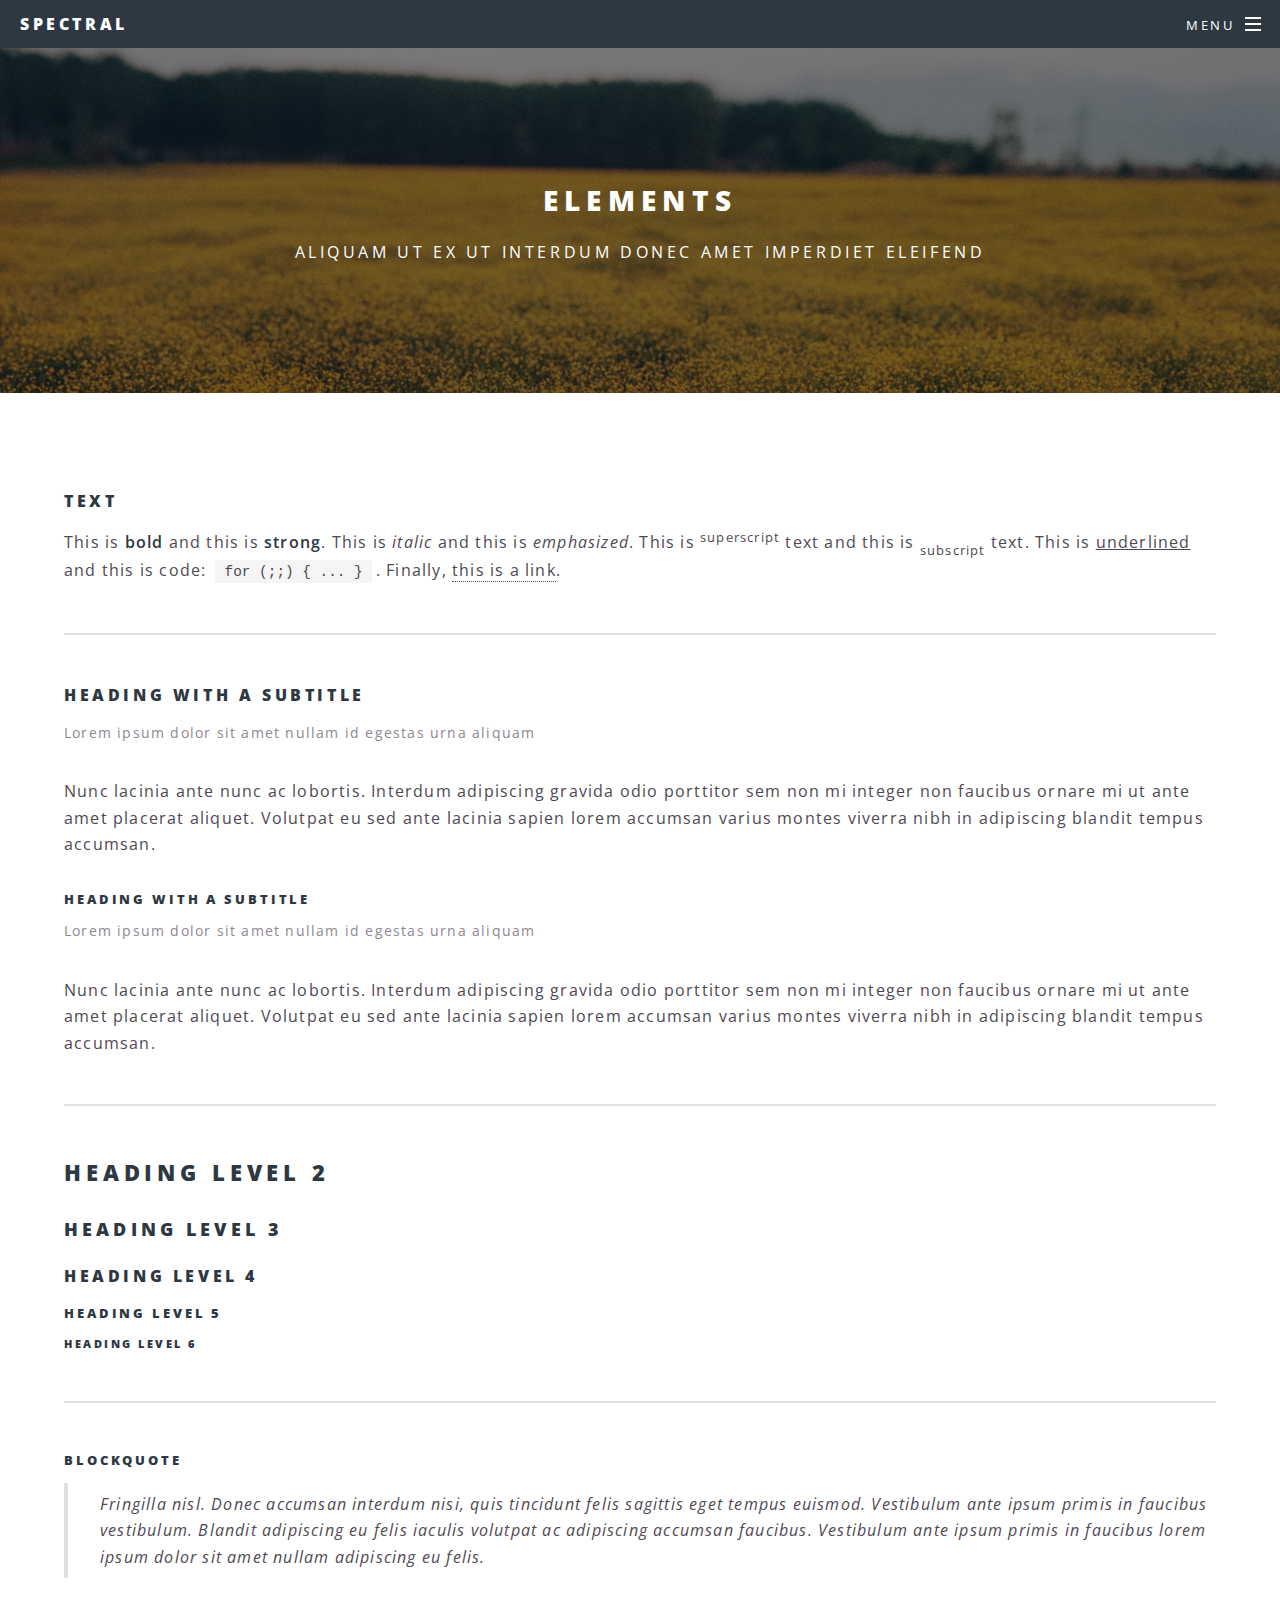
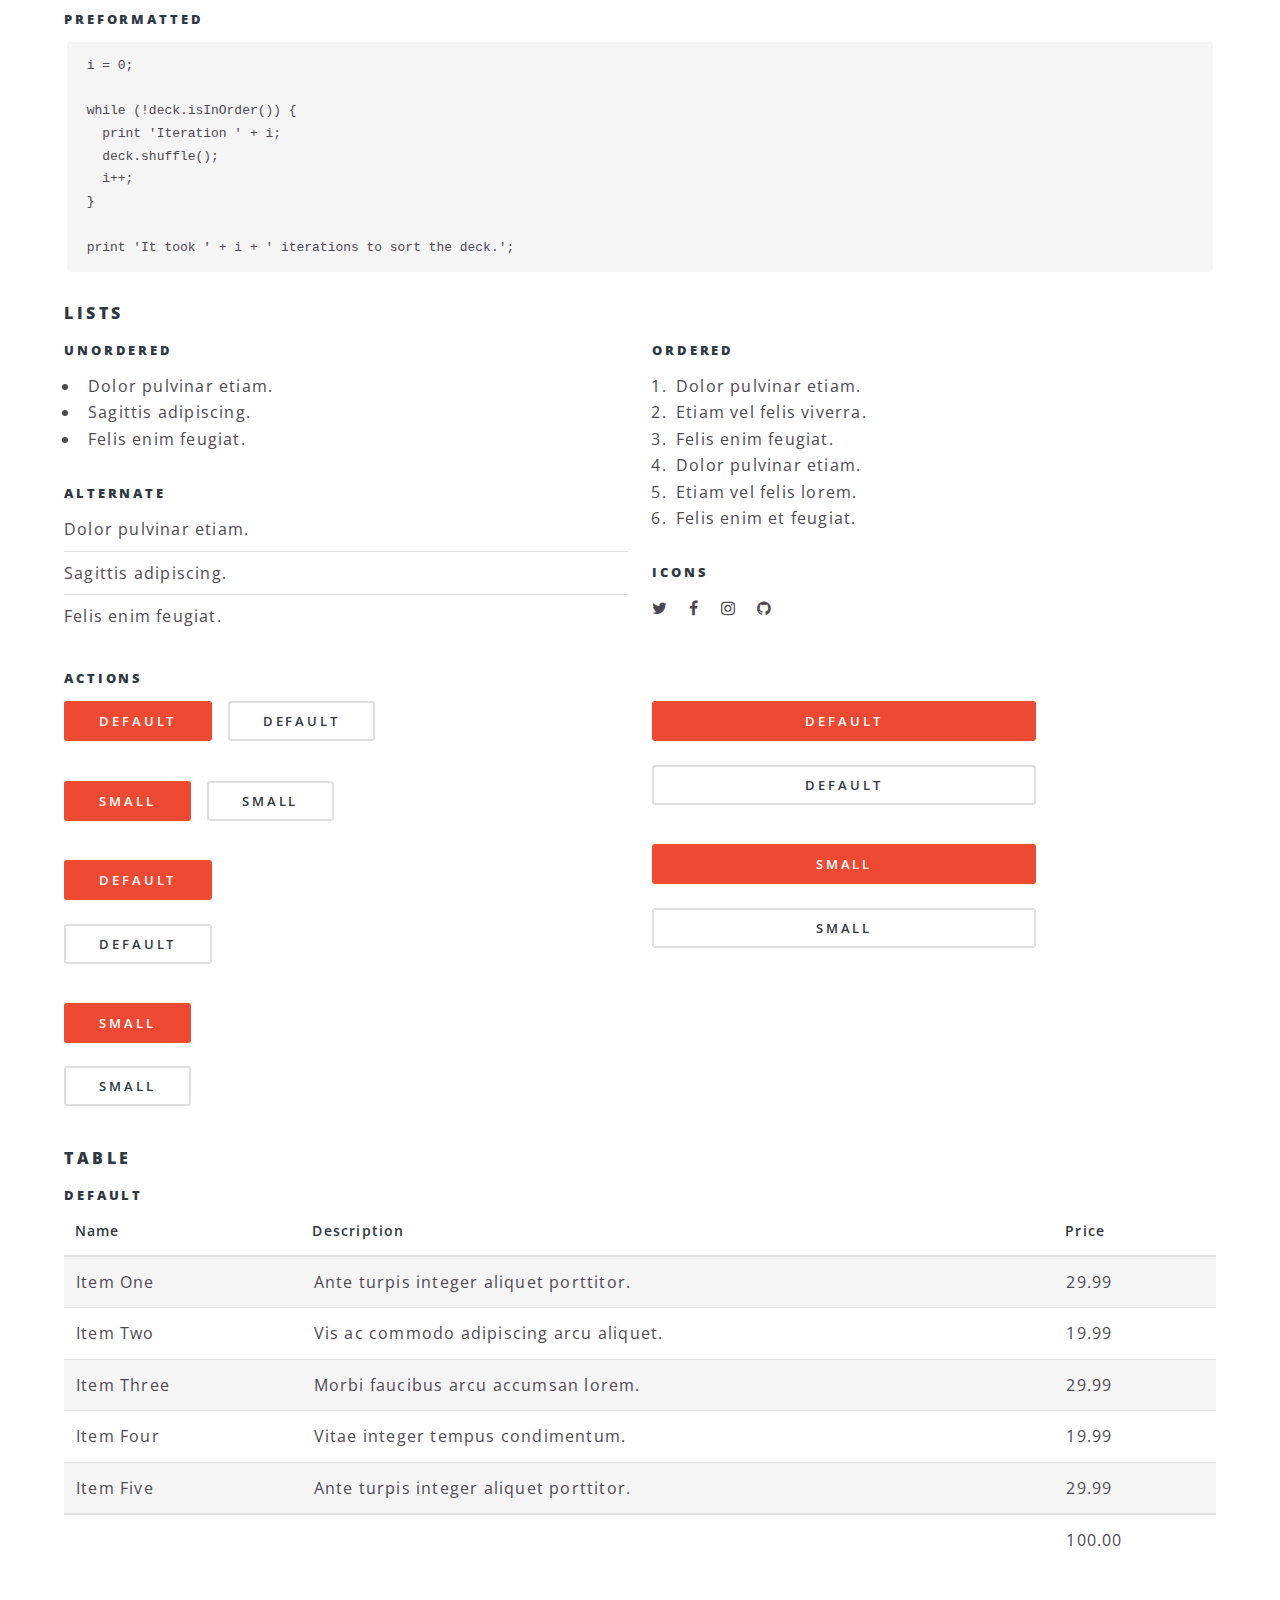
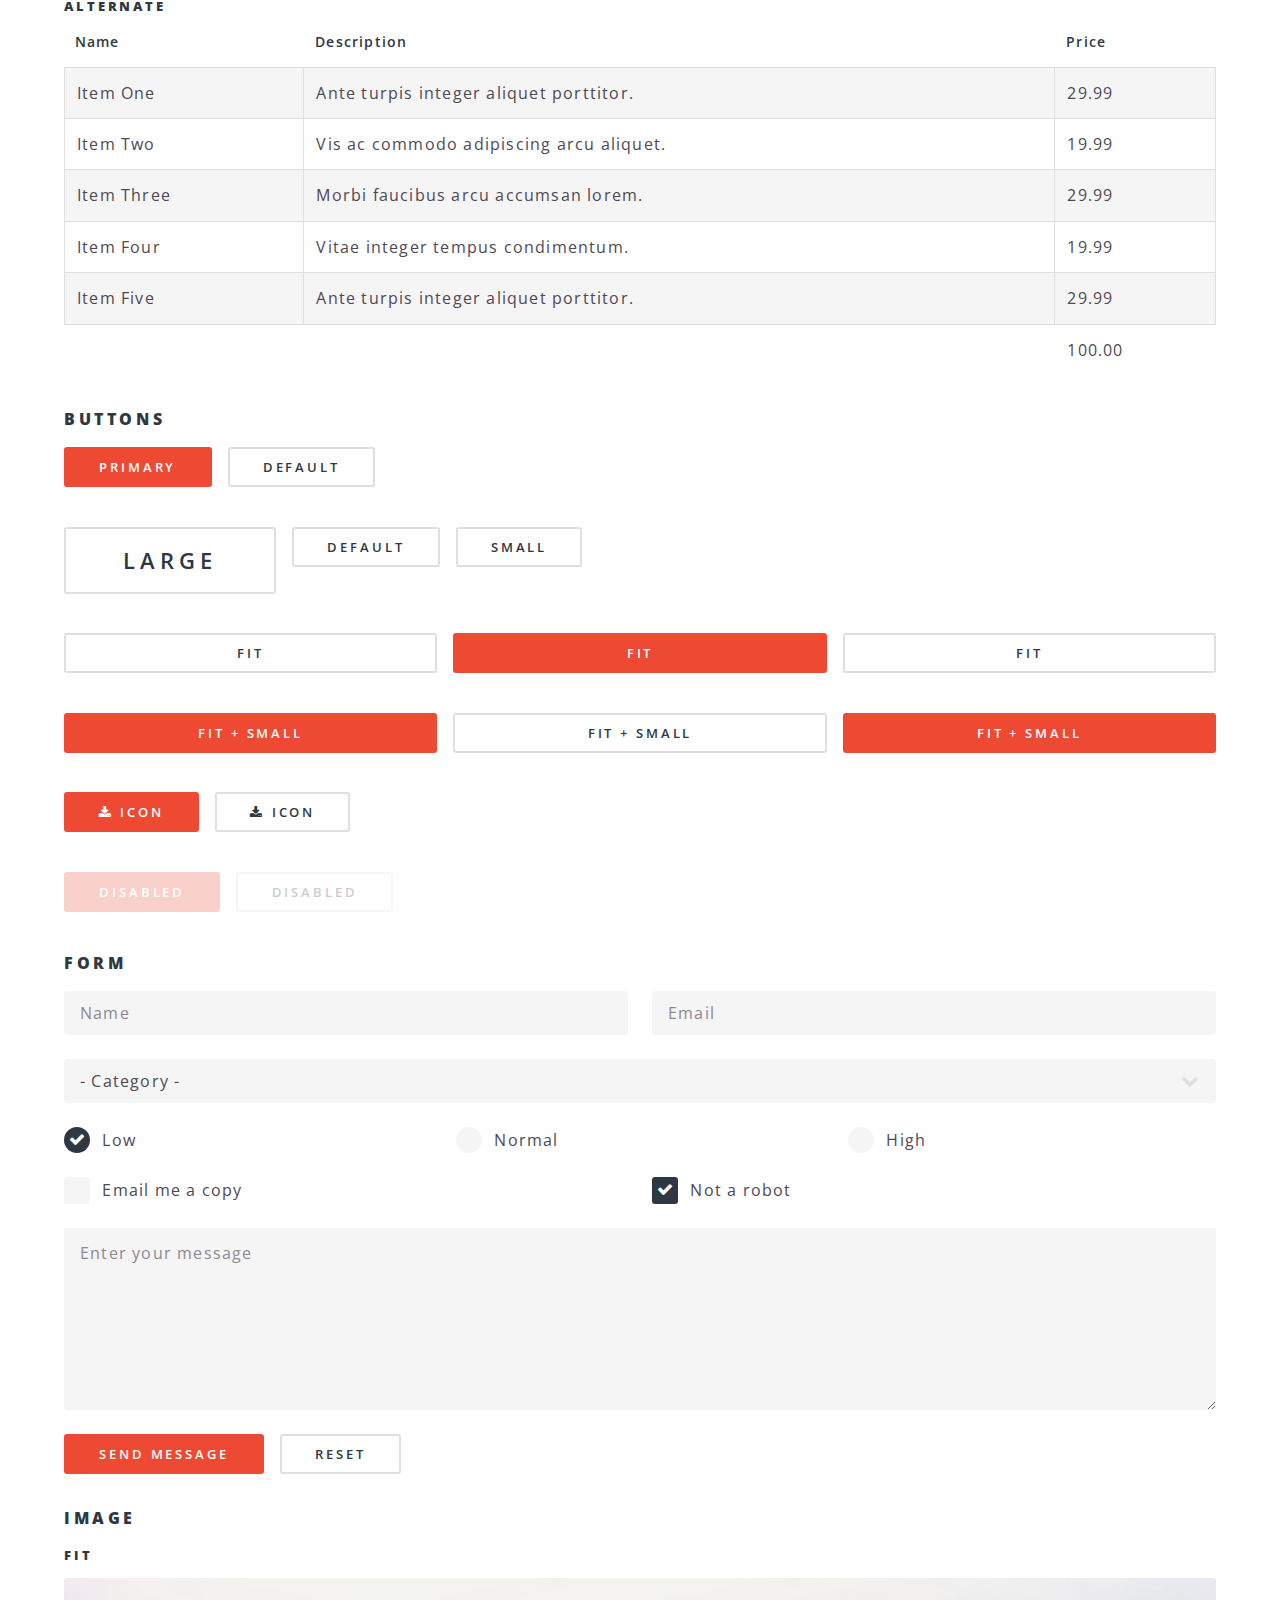
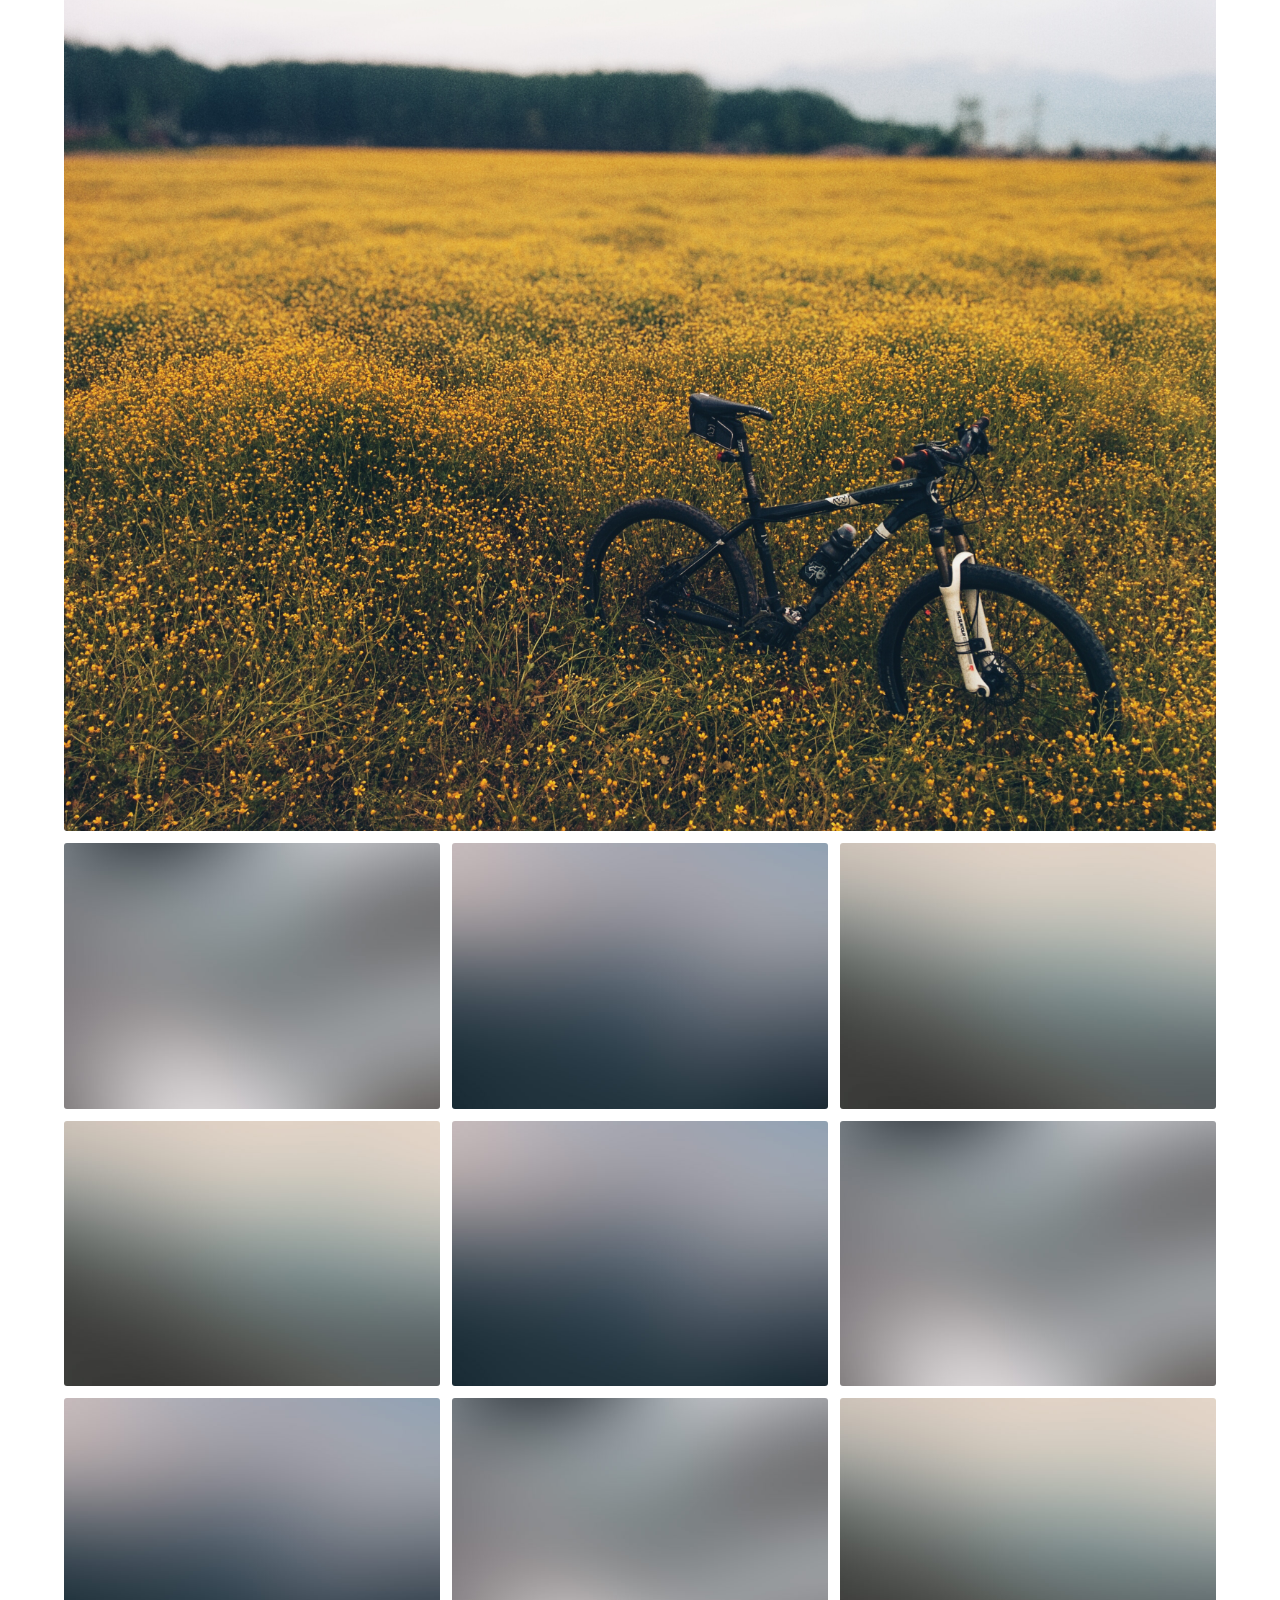
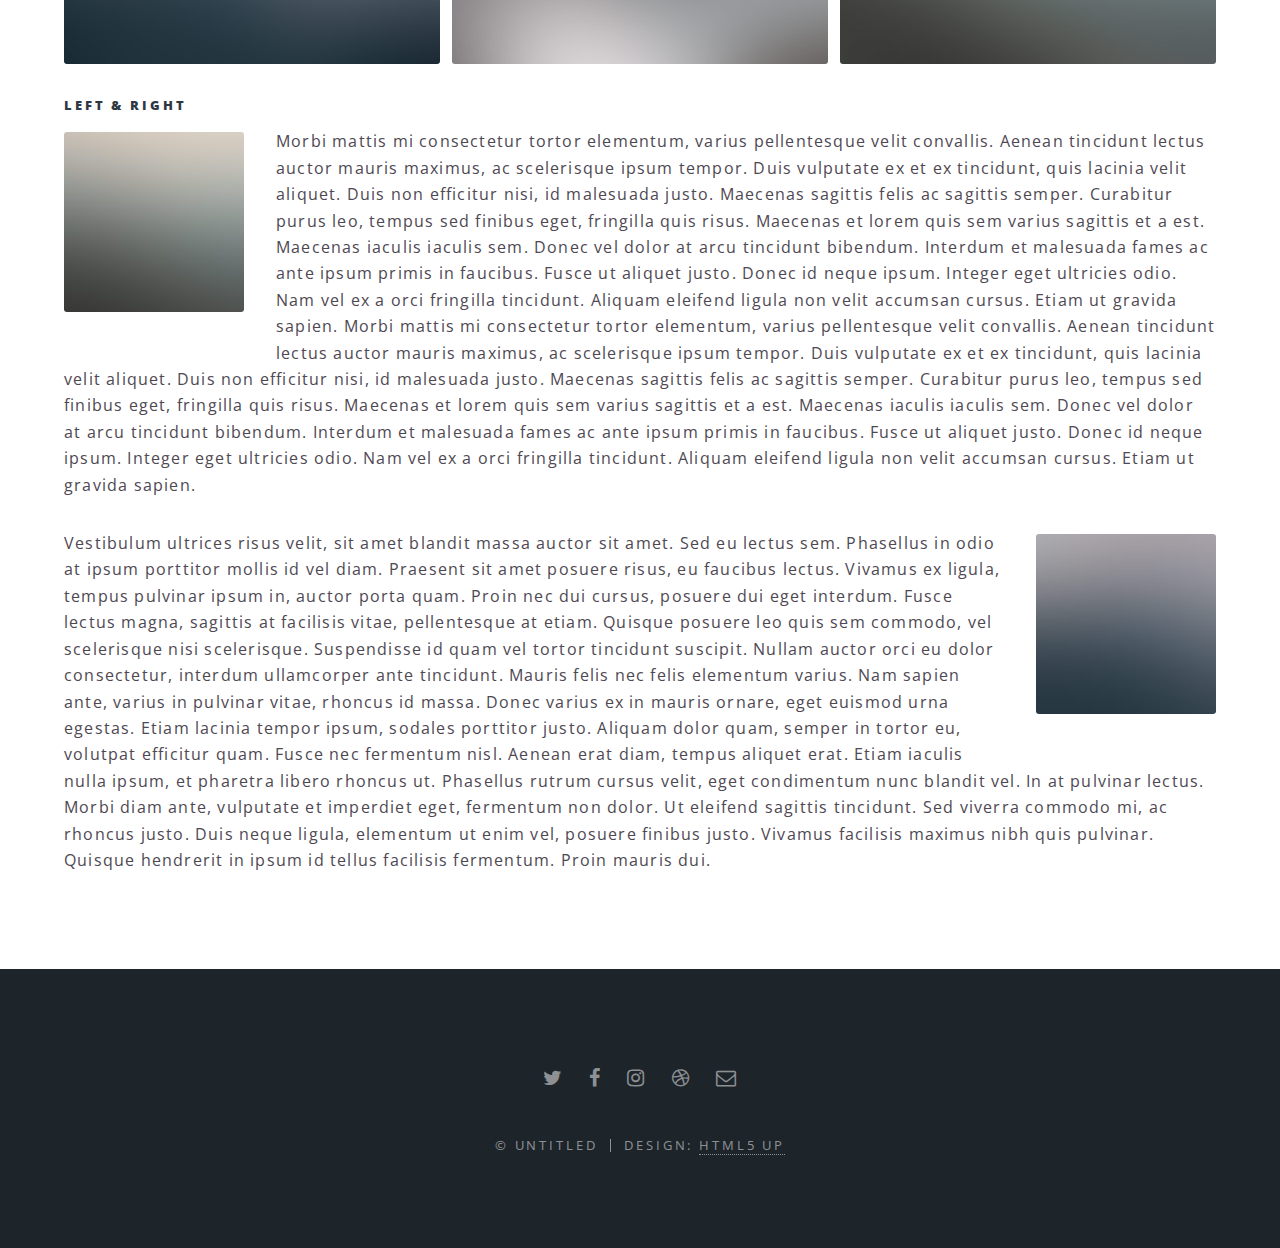
==== commit c091a786: "FURTHER HIDING" ====
--- a/elements.html
+++ b/elements.html
@@ -1,4 +1,4 @@
-<!DOCTYPE HTML>
+﻿<!DOCTYPE HTML>
 <!--
 	Spectral by HTML5 UP
 	html5up.net | @ajlkn
@@ -27,10 +27,10 @@
 									<div id="menu">
 										<ul>
 											<li><a href="index.html">Home</a></li>
-											<li><a href="generic.html">Generic</a></li>
+											<!--<li><a href="generic.html">Generic</a></li>
 											<li><a href="elements.html">Elements</a></li>
 											<li><a href="#">Sign Up</a></li>
-											<li><a href="#">Log In</a></li>
+											<li><a href="#">Log In</a></li>-->
 										</ul>
 									</div>
 								</li>
--- a/assets/css/main.css
+++ b/assets/css/main.css
@@ -69,7 +69,6 @@
 	-moz-appearance: none;
 	-webkit-appearance: none;
 	-ms-appearance: none;
-	appearance: none;
 }
 
 /* Basic */
@@ -2795,10 +2794,10 @@
 			padding: 0;
 		}
 
-		.wrapper.style1 {
-			background-color: #21b2a6;
-			color: #c8ece9;
-		}
+            .wrapper.style1 {
+                background-color: #305390;
+                color: #c8ece9;
+            }
 
 			.wrapper.style1 strong, .wrapper.style1 b {
 				color: #ffffff;
